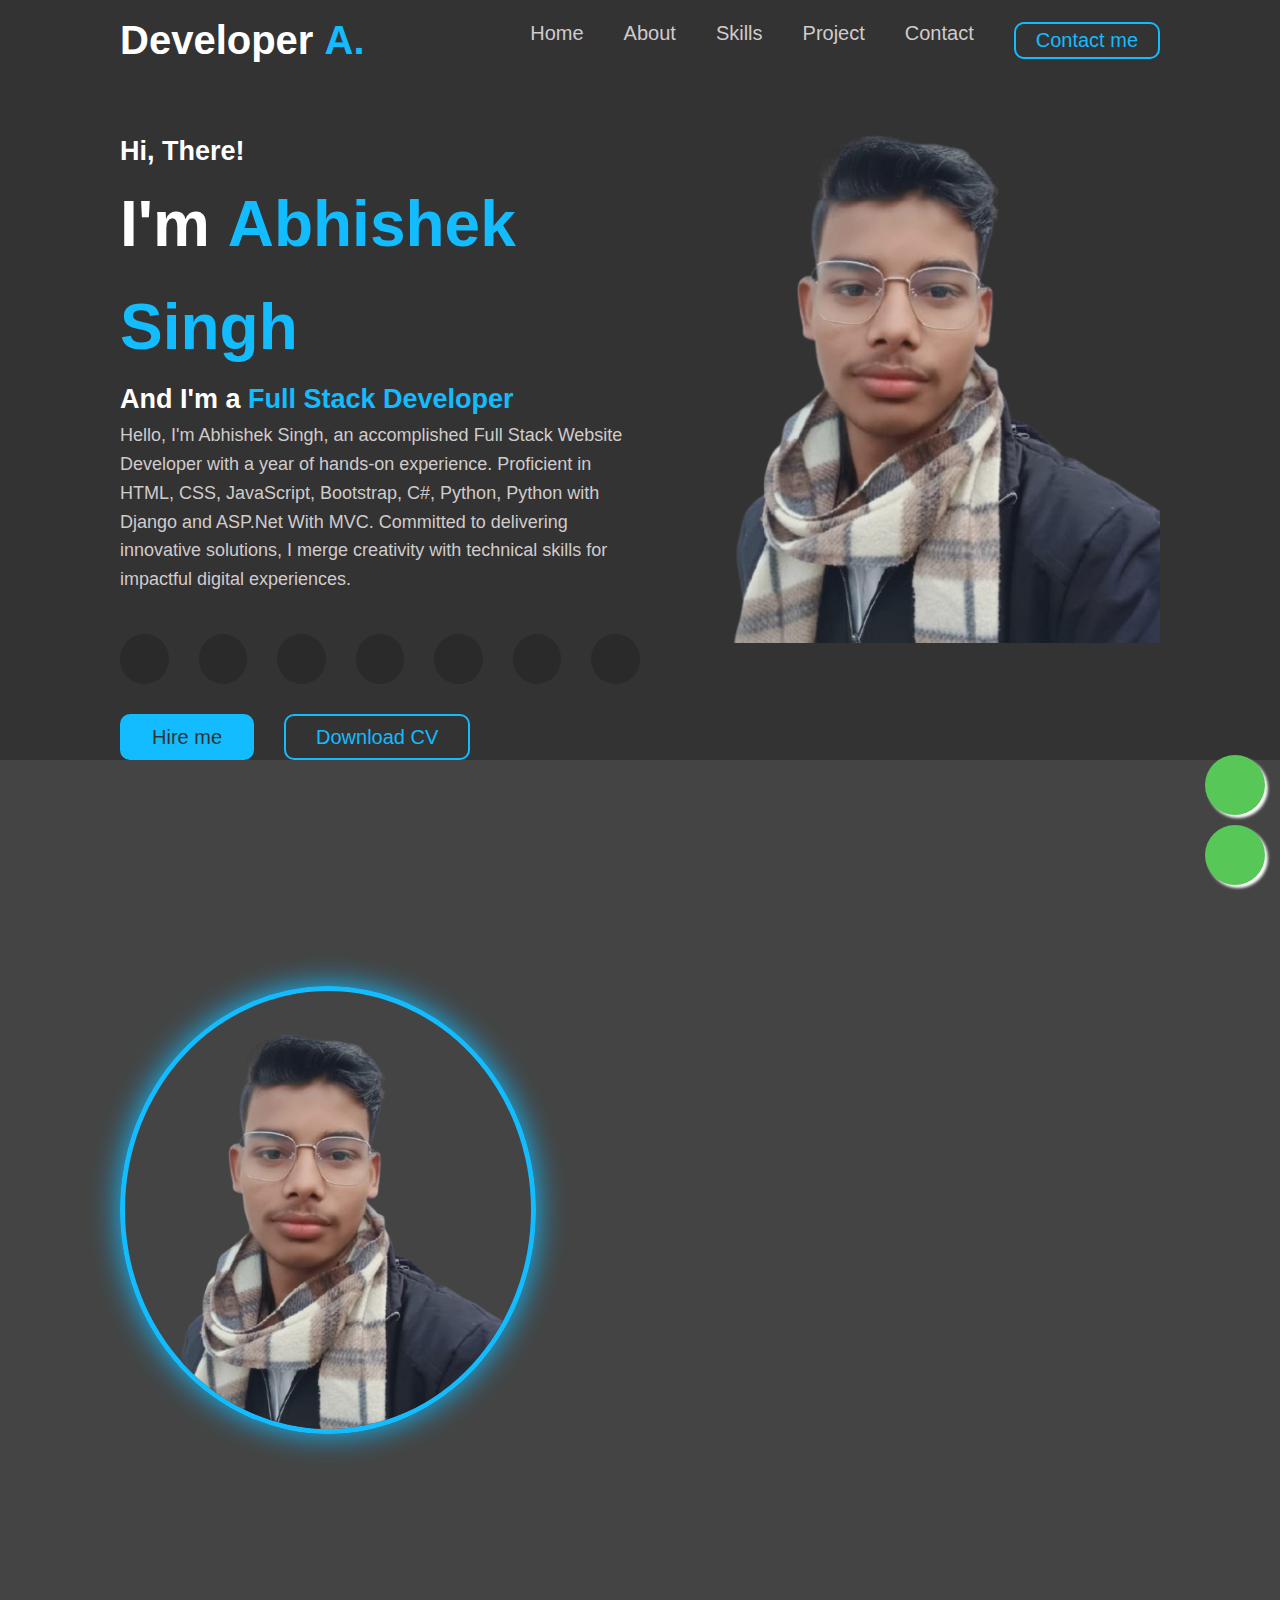
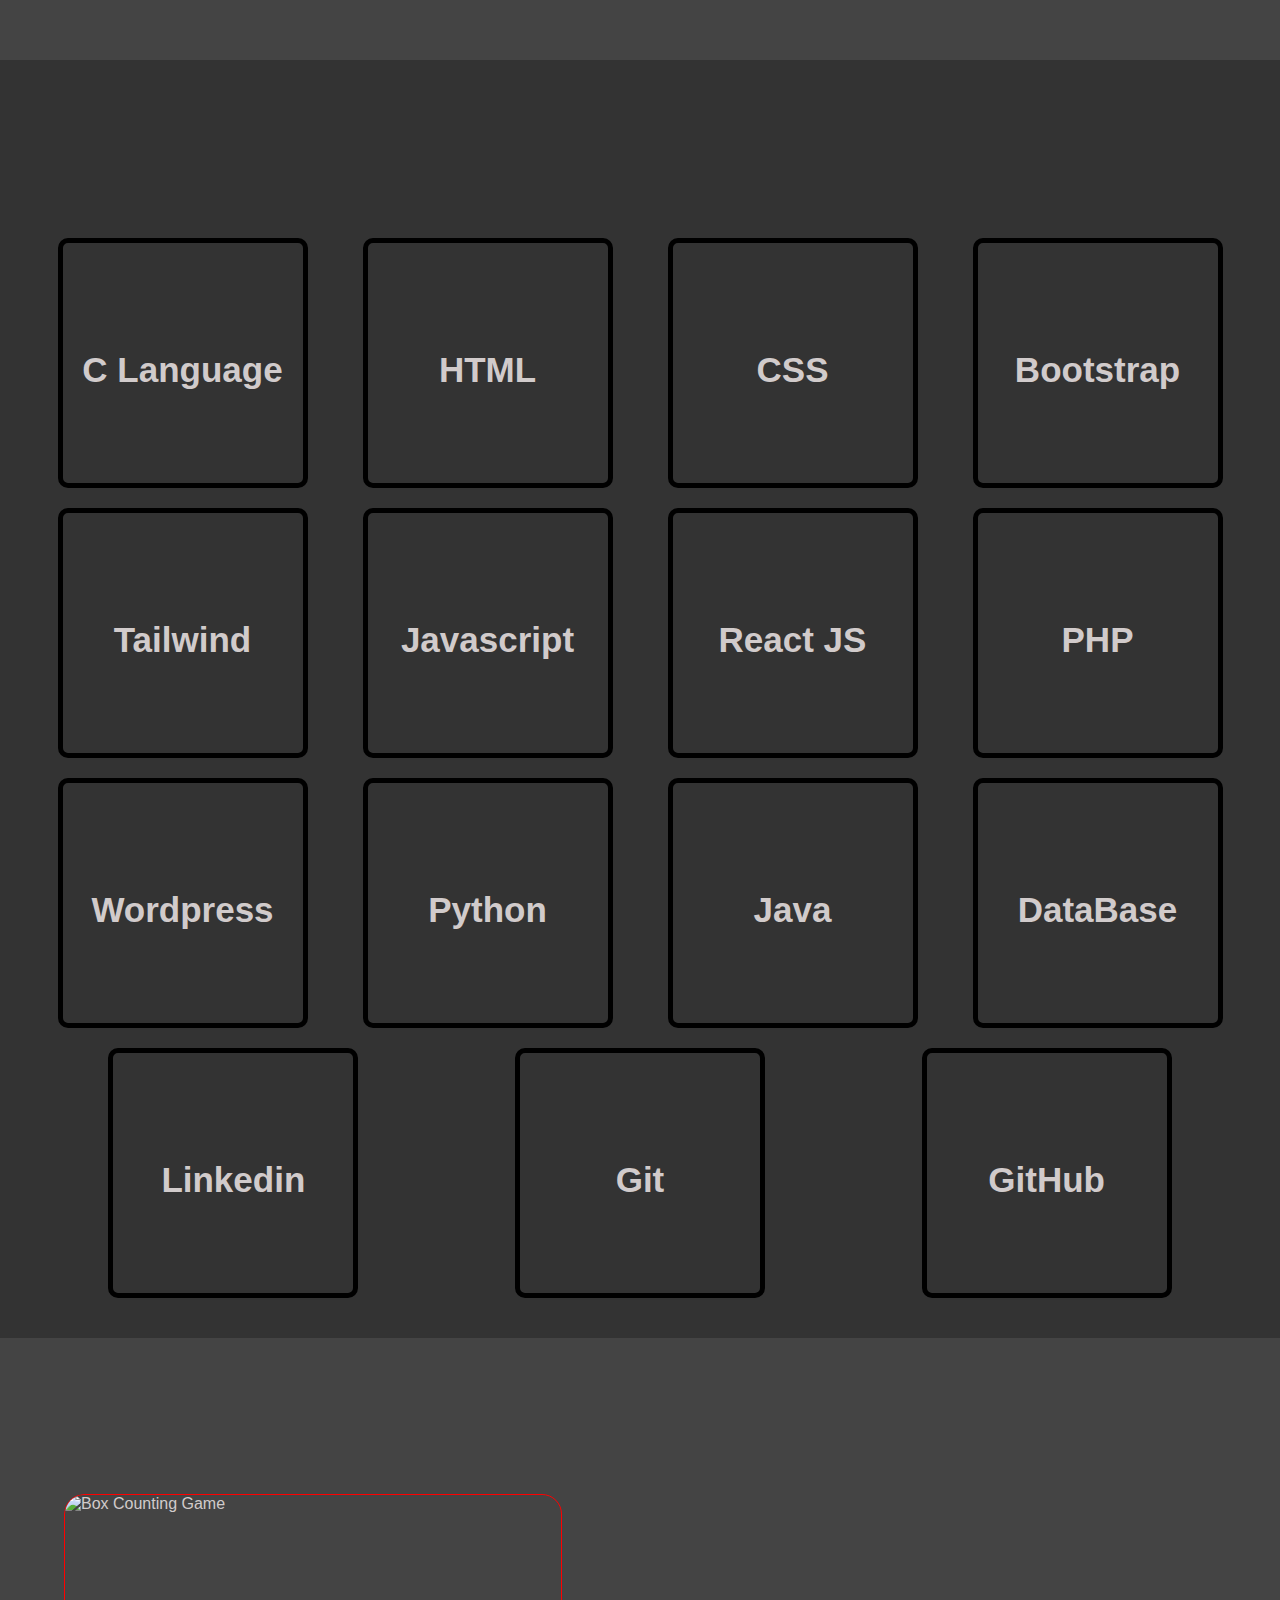
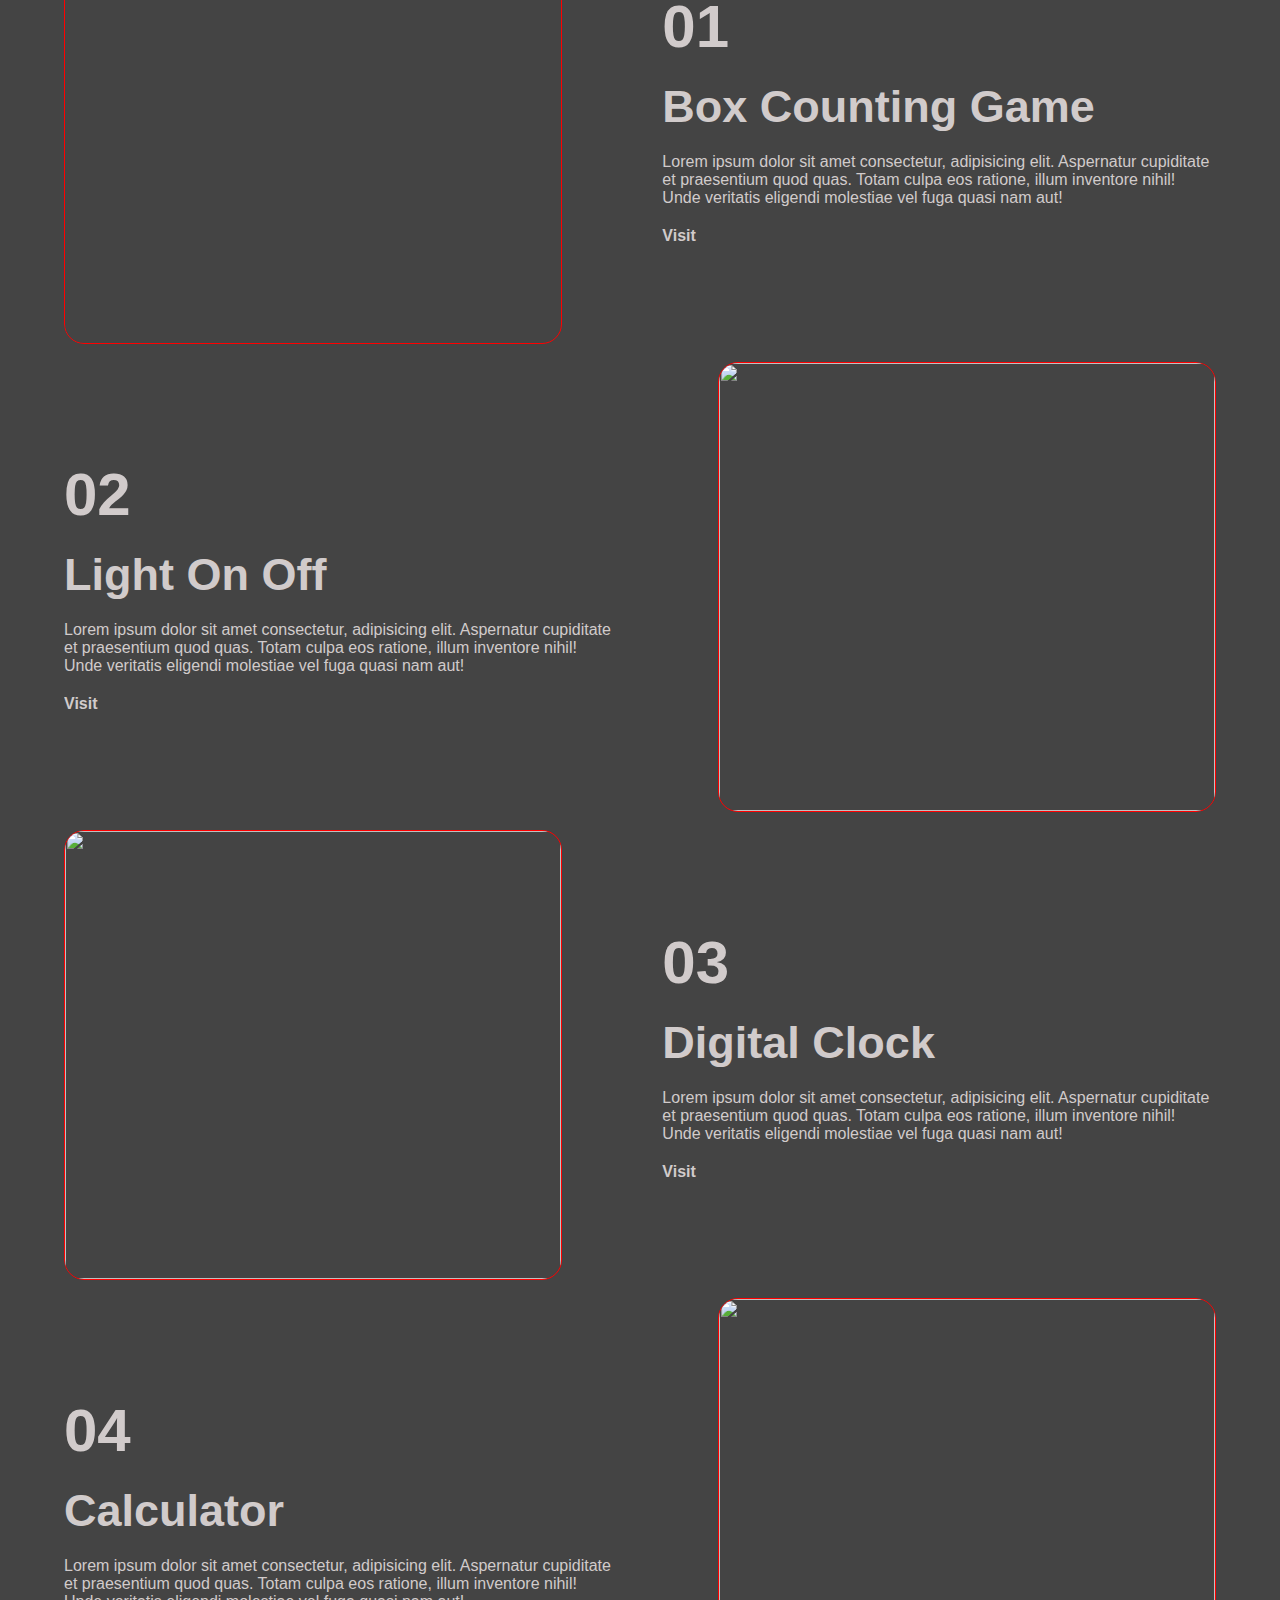
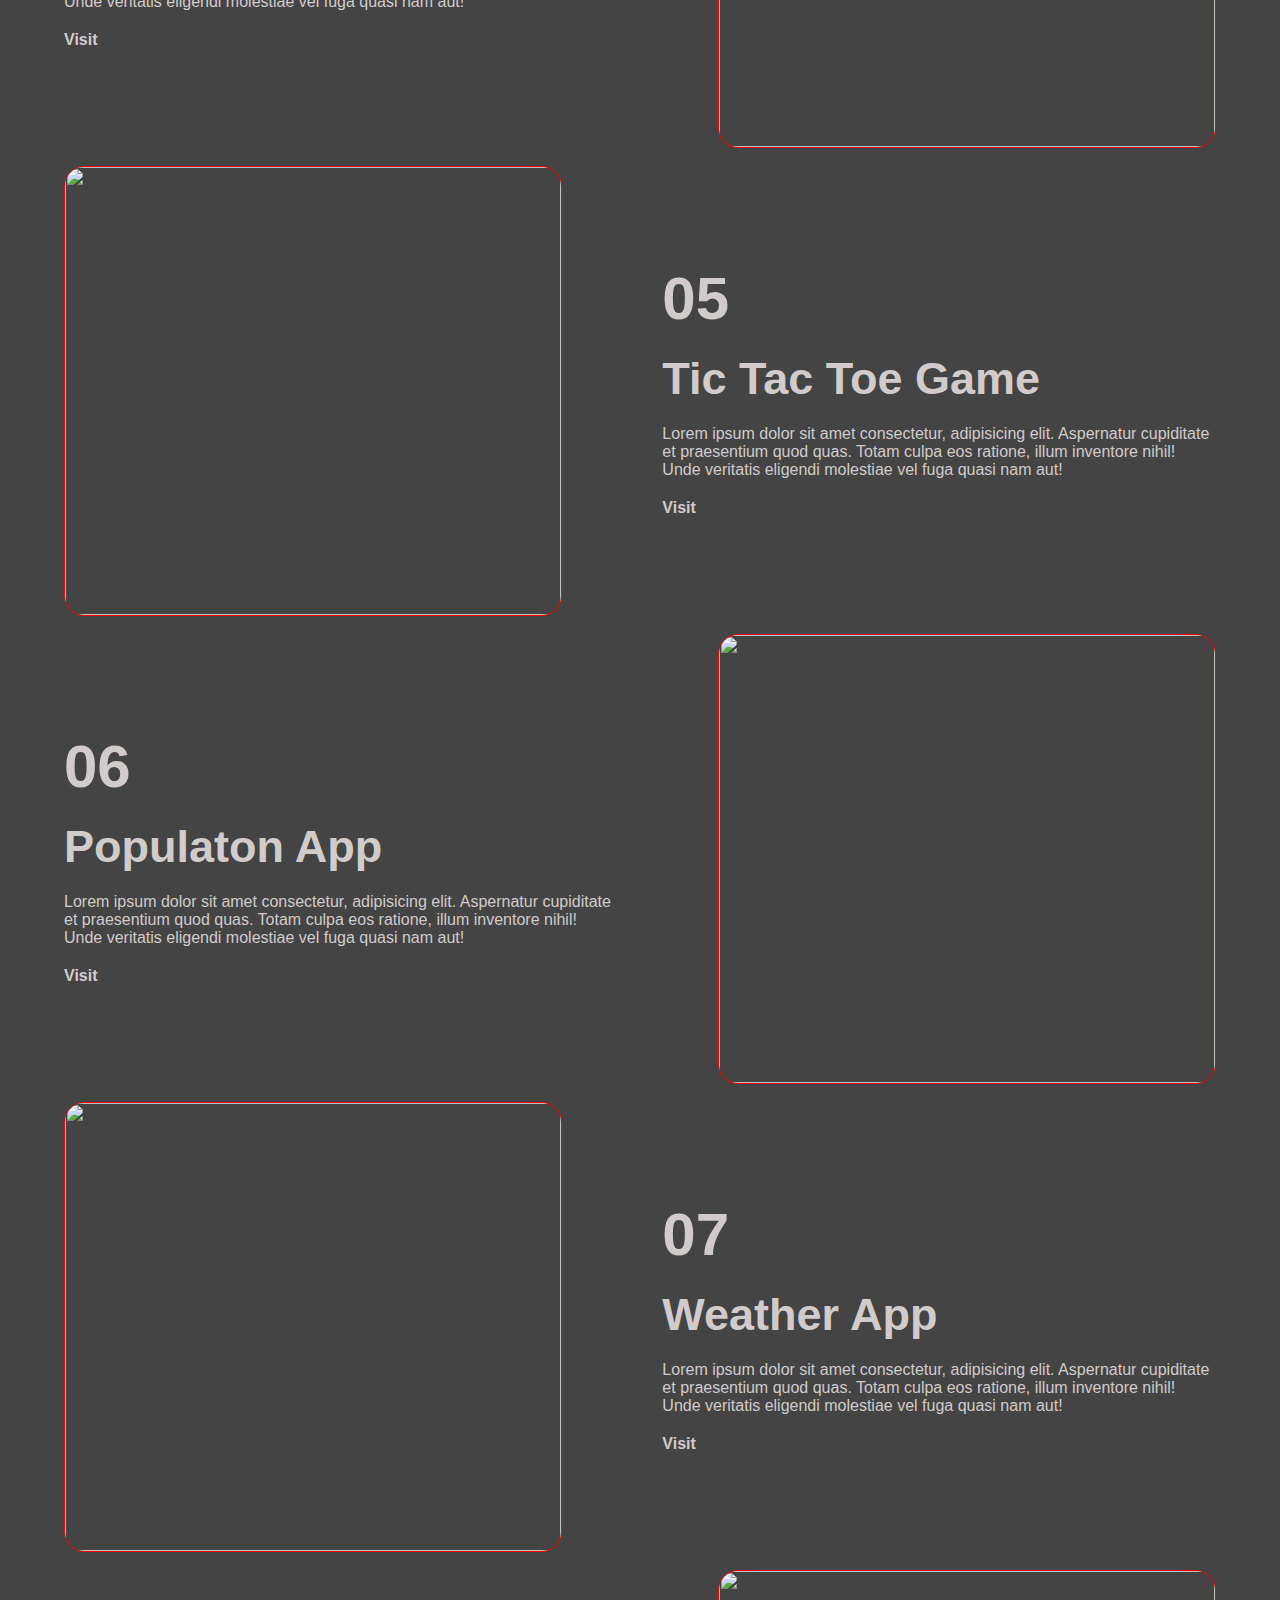
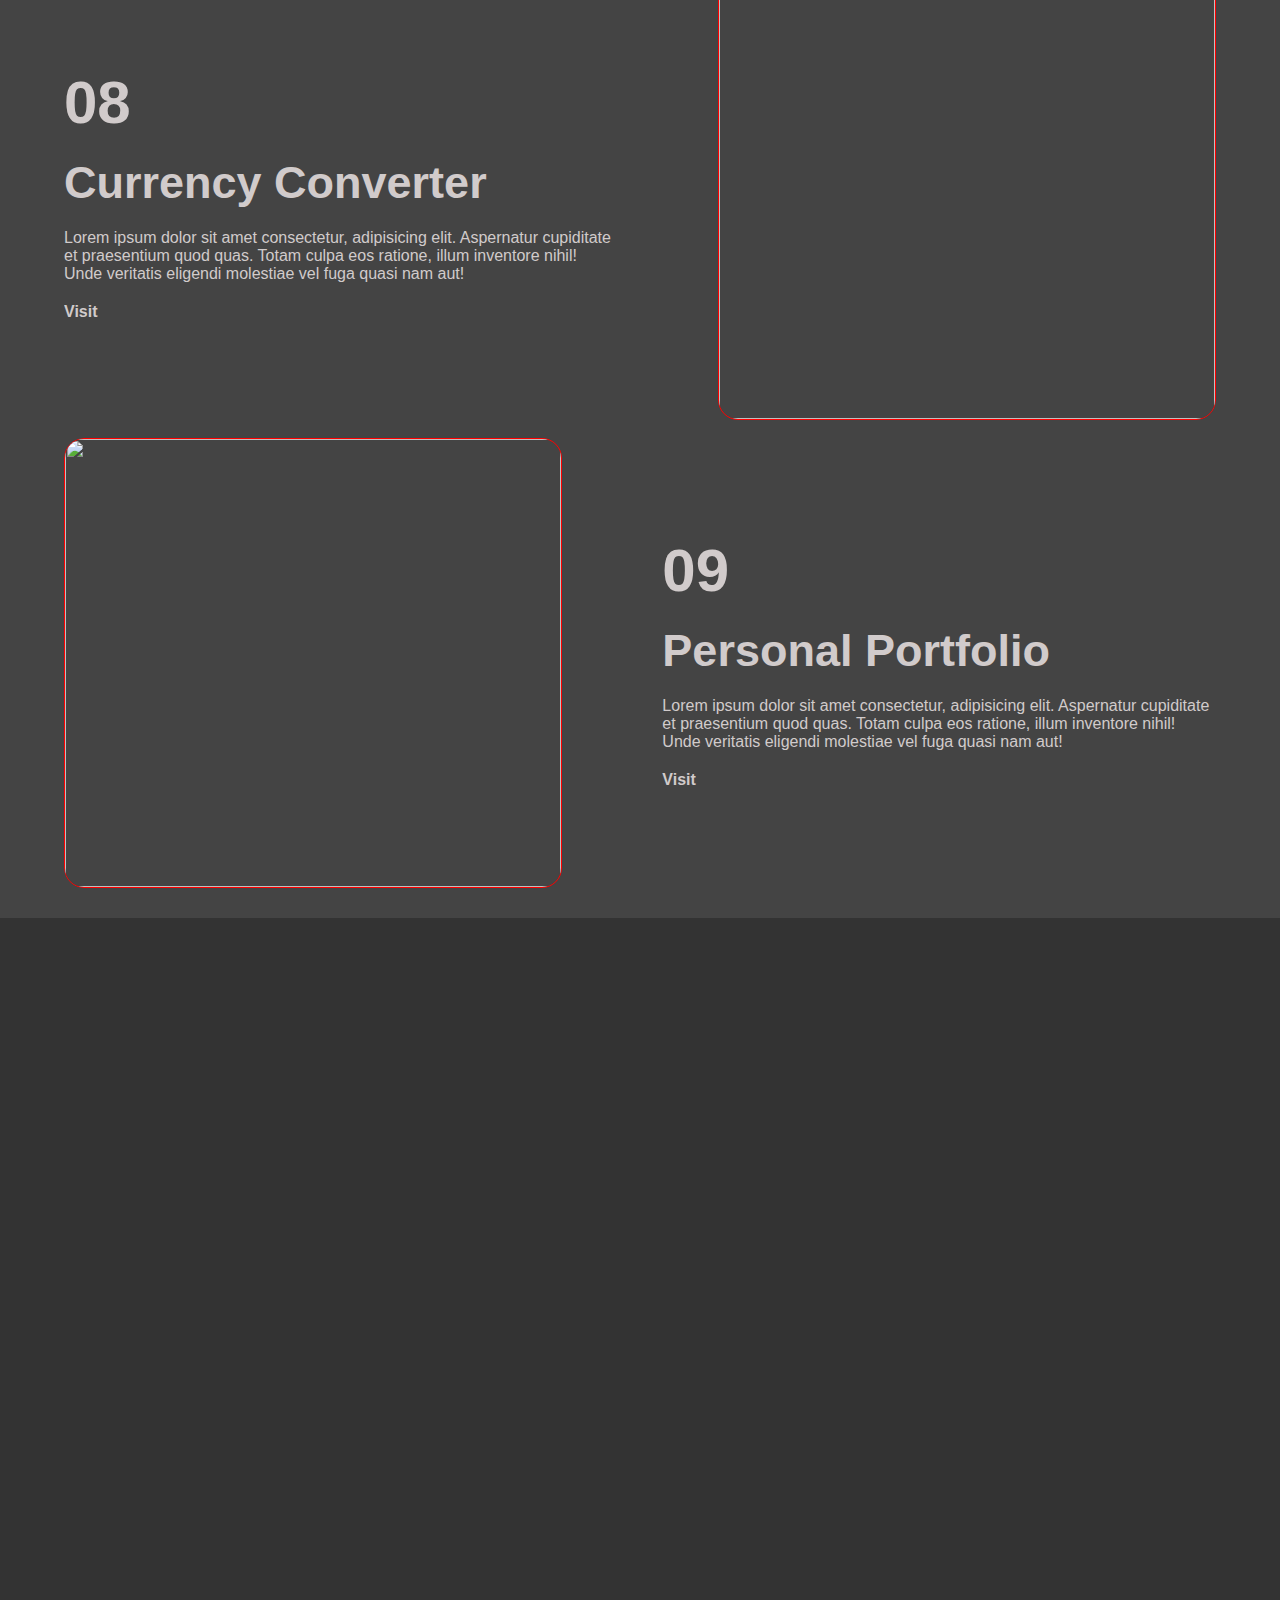
==== index.html @ 3361f65b "Abhi" ====
<!DOCTYPE html>
<html lang="en">
  <head>
    <meta charset="UTF-8" />
    <meta name="viewport" content="width=device-width, initial-scale=1.0" />
    <link href="https://unpkg.com/aos@2.3.1/dist/aos.css" rel="stylesheet" />
    <link
      href="https://cdn.jsdelivr.net/npm/remixicon@4.3.0/fonts/remixicon.css"
      rel="stylesheet"
    />
    <link rel="icon" href="images/Abhi-bg.png" />
    <link
      rel="stylesheet"
      href="https://cdnjs.cloudflare.com/ajax/libs/font-awesome/6.6.0/css/all.min.css"
      integrity="sha512-Kc323vGBEqzTmouAECnVceyQqyqdsSiqLQISBL29aUW4U/M7pSPA/gEUZQqv1cwx4OnYxTxve5UMg5GT6L4JJg=="
      crossorigin="anonymous"
      referrerpolicy="no-referrer"
    />
    <link rel="stylesheet" href="https://unpkg.com/sheryjs/dist/Shery.css" />
    <link rel="stylesheet" href="style.css" />
    <title>Abhishek Singh</title>
  </head>

  <body>
    <!-- Header Section Start -->
    <header class="navbar">
      <a href="#home">
        <h1 style="color: white">Developer <span>A.</span></h1>
      </a>
      <div class="nav">
        <a href="#home">Home</a>
        <a href="#about">About</a>
        <a href="#skills">Skills</a>
        <a href="#pro">Project</a>
        <a href="#contact">Contact</a>
        <a href="tel:8924036176" class="contact-me" style="color: #13bbff"
          >Contact me</a
        >
      </div>
      <span class="toggle">&#9776;</span>
    </header>
    <!-- Header Section End -->
    <div class="con">
      <a href="tel:8924036176">
        <p class="ri-phone-fill"></p>
      </a>
      <a href="https://wa.me/918924036176/"><i class="ri-whatsapp-line"></i></a>
    </div>
      <!-- Home Section Start -->
      <section class="home" id="home">
        <div class="text">
          <h2>Hi, There!</h2>
          <h1>I'm <span>Abhishek Singh</span></h1>
          <h2>And I'm a <span>Full Stack Developer</span></h2>
          <p>
            Hello, I'm Abhishek Singh, an accomplished Full Stack Website
            Developer with a year of hands-on experience. Proficient in HTML,
            CSS, JavaScript, Bootstrap, C#, Python, Python with Django and
            ASP.Net With MVC. Committed to delivering innovative solutions, I
            merge creativity with technical skills for impactful digital
            experiences.
          </p>
          <div class="social">
            <a href="https://www.facebook.com/profile.php?id=100086009631739"
              ><i class="ri-facebook-fill"></i
            ></a>
            <a href="https://www.instagram.com/royal_singh8924/"
              ><i class="ri-instagram-fill"></i
            ></a>
            <a href="https://x.com/royal_singh8924"
              ><i class="ri-twitter-fill"></i
            ></a>
            <a href="https://www.youtube.com/@iamcrazy_pro123"
              ><i class="ri-youtube-fill"></i
            ></a>
            <a href="https://wa.me/918924036176/"
              ><i class="ri-whatsapp-fill"></i
            ></a>
            <a href="https://www.linkedin.com/in/royal-singh8924/"
              ><i class="ri-linkedin-fill"></i
            ></a>
            <a href="https://github.com/Abhi-Team-12"
              ><i class="ri-github-fill"></i
            ></a>
          </div>
          <div class="btn">
            <a href="mailto:as78397423@gmail.com" class="hire">Hire me</a>
            <a href="" class="cv" download>Download CV</a>
          </div>
        </div>
        <div class="image">
          <img src="images/Abhi.png" alt="Abhishek Singh" />
        </div>
      </section>
      <!-- Home Section End -->
      <!-- About Section Start -->
      <section class="about" id="about">
        <div class="about-img">
          <img src="images/Abhi.png" alt="Abhishek Singh" />
        </div>
        <div
          class="details"
          data-aos="fade-up"
          data-aos-anchor-placement="top-center"
          data-aos-duration="3000"
        >
          <h1>I am a <span>Full Stack Web</span><br />Developer</h1>
          <h4>Experience : Fresher</h4>
          <h4>Specialty : ASP.Net with MVC in EF</h4>
          <h4>Address : Lakhimpur (Kheri), Uttar Pradesh, India</h4>
          <h4>Email : as78397423@gmail.com</h4>
          <h4>Phone : +91 8924036176</h4>
          <a href="#project">View All Project</a>
        </div>
      </section>
      <!-- About Section End -->
      <!-- Skills Section Start -->
      <section class="skills" id="skills">
        <h1 data-aos="zoom-in-down">My <span>Skills</span></h1>
        <div class="card-wrapper">
          <div class="card">
            <i class="fa-solid fa-c"></i>
            <h3>C Language</h3>
          </div>
          <div class="card">
            <i class="fa-brands fa-html5"></i>
            <h3>HTML</h3>
          </div>
          <div class="card">
            <i class="fa-brands fa-css3-alt"></i>
            <h3>CSS</h3>
          </div>
          <div class="card">
            <i class="fa-brands fa-bootstrap"></i>
            <h3>Bootstrap</h3>
          </div>
          <div class="card">
            <i class="ri-tailwind-css-line"></i>
            <h3>Tailwind</h3>
          </div>
          <div class="card">
            <i class="fa-brands fa-js"></i>
            <h3>Javascript</h3>
          </div>
          <div class="card">
            <i class="fa-brands fa-react"></i>
            <h3>React JS</h3>
          </div>
          <div class="card">
            <i class="fa-brands fa-php"></i>
            <h3>PHP</h3>
          </div>
          <div class="card">
            <i class="fa-brands fa-wordpress"></i>
            <h3>Wordpress</h3>
          </div>
          <div class="card">
            <i class="fa-brands fa-python"></i>
            <h3>Python</h3>
          </div>
          <div class="card">
            <i class="fa-brands fa-java"></i>
            <h3>Java</h3>
          </div>
          <div class="card">
            <i class="fa-solid fa-database"></i>
            <h3>DataBase</h3>
          </div>
          <div class="card">
            <i class="fa-brands fa-linkedin"></i>
            <h3>Linkedin</h3>
          </div>
          <div class="card">
            <i class="fa-brands fa-git-alt"></i>
            <h3>Git</h3>
          </div>
          <div class="card">
            <i class="fa-brands fa-github"></i>
            <h3>GitHub</h3>
          </div>
        </div>
      </section>
      <!-- Skills Section End -->
      <!-- Project Section Start -->
      <section class="pro" id="pro">
        <h1 data-aos="zoom-in-down">My <span>Projets</span></h1>
        <br />
        <div class="project-wrapper">
          <div class="project">
            <div class="project-img">
              <img
                src="https://1.bp.blogspot.com/-aYfENGI1Nbs/UUQeEzmBp8I/AAAAAAAANWg/0c8hC9_8FKs/s1600/count+and+sort+box+with+lids.jpg"
                alt="Box Counting Game"
              />
            </div>
            <div class="project-text">
              <h3>01</h3>
              <h2>Box Counting Game</h2>
              <p>
                Lorem ipsum dolor sit amet consectetur, adipisicing elit.
                Aspernatur cupiditate et praesentium quod quas. Totam culpa eos
                ratione, illum inventore nihil! Unde veritatis eligendi
                molestiae vel fuga quasi nam aut!
              </p>
              <div>
                <b>Visit </b>
                <a href="https://abhi-singh-12-box-count-game.netlify.app/">
                  <i class="fa-solid fa-arrow-up-right-from-square"></i>
                </a>
              </div>
            </div>
          </div>
          <br />
          <div class="project">
            <div class="project-text">
              <h3>02</h3>
              <h2>Light On Off</h2>
              <p>
                Lorem ipsum dolor sit amet consectetur, adipisicing elit.
                Aspernatur cupiditate et praesentium quod quas. Totam culpa eos
                ratione, illum inventore nihil! Unde veritatis eligendi
                molestiae vel fuga quasi nam aut!
              </p>
              <div>
                <b>Visit </b>
                <a href="https://abhi-singh-12-light-on-off.netlify.app/">
                  <i class="fa-solid fa-arrow-up-right-from-square"></i>
                </a>
              </div>
            </div>
            <div class="project-img">
              <img
                src="https://cdn.thewirecutter.com/wp-content/media/2024/09/smart-led-light-bulb-2048px-3346.jpg?auto=webp&quality=75&crop=1.91:1&width=1200"
                alt=""
              />
            </div>
          </div>
          <br />
          <div class="project">
            <div class="project-img">
              <img
                src="https://media.istockphoto.com/id/157534146/photo/digital-reading-of-12-00-on-a-clock.jpg?s=612x612&w=0&k=20&c=yDatJUDygIgUSozro16dUaNbo5DRuz37wRgiKJmtI5E="
                alt=""
              />
            </div>
            <div class="project-text">
              <h3>03</h3>
              <h2>Digital Clock</h2>
              <p>
                Lorem ipsum dolor sit amet consectetur, adipisicing elit.
                Aspernatur cupiditate et praesentium quod quas. Totam culpa eos
                ratione, illum inventore nihil! Unde veritatis eligendi
                molestiae vel fuga quasi nam aut!
              </p>
              <div>
                <b>Visit </b>
                <a href="https://abhi-singh-12-digital-clock.netlify.app/">
                  <i class="fa-solid fa-arrow-up-right-from-square"></i>
                </a>
              </div>
            </div>
          </div>
          <br />
          <div class="project">
            <div class="project-text">
              <h3>04</h3>
              <h2>Calculator</h2>
              <p>
                Lorem ipsum dolor sit amet consectetur, adipisicing elit.
                Aspernatur cupiditate et praesentium quod quas. Totam culpa eos
                ratione, illum inventore nihil! Unde veritatis eligendi
                molestiae vel fuga quasi nam aut!
              </p>
              <div>
                <b>Visit </b>
                <a href="https://abhi-singh-12-calculator.netlify.app/">
                  <i class="fa-solid fa-arrow-up-right-from-square"></i>
                </a>
              </div>
            </div>
            <div class="project-img">
              <img
                src="https://encrypted-tbn0.gstatic.com/images?q=tbn:ANd9GcRjiiDVxXzHRfDyG-AGu8czSlYlqrx4fyVfQQ&s"
                alt=""
              />
            </div>
          </div>
          <br />
          <div class="project">
            <div class="project-img">
              <img
                src="https://i.ytimg.com/vi/QNFQvX-MQgI/sddefault.jpg"
                alt=""
              />
            </div>
            <div class="project-text">
              <h3>05</h3>
              <h2>Tic Tac Toe Game</h2>
              <p>
                Lorem ipsum dolor sit amet consectetur, adipisicing elit.
                Aspernatur cupiditate et praesentium quod quas. Totam culpa eos
                ratione, illum inventore nihil! Unde veritatis eligendi
                molestiae vel fuga quasi nam aut!
              </p>
              <div>
                <b>Visit </b>
                <a href="https://abhi-singh-12-tic-tac-toe-game.netlify.app/">
                  <i class="fa-solid fa-arrow-up-right-from-square"></i>
                </a>
              </div>
            </div>
          </div>
          <br />
          <div class="project">
            <div class="project-text">
              <h3>06</h3>
              <h2>Populaton App</h2>
              <p>
                Lorem ipsum dolor sit amet consectetur, adipisicing elit.
                Aspernatur cupiditate et praesentium quod quas. Totam culpa eos
                ratione, illum inventore nihil! Unde veritatis eligendi
                molestiae vel fuga quasi nam aut!
              </p>
              <div>
                <b>Visit </b>
                <a href="https://abhi-singh-12-population-app.netlify.app/">
                  <i class="fa-solid fa-arrow-up-right-from-square"></i>
                </a>
              </div>
            </div>
            <div class="project-img">
              <img
                src="https://img.freepik.com/free-vector/gradient-world-population-day-landing-page-template_23-2148964774.jpg"
                alt=""
              />
            </div>
          </div>
          <br />
          <div class="project">
            <div class="project-img">
              <img
                src="https://encrypted-tbn0.gstatic.com/images?q=tbn:ANd9GcQb0sKR5dx_Y0aodiBZ4Ls2ZDxT5JLCZhbm8Q&s"
                alt=""
              />
            </div>
            <div class="project-text">
              <h3>07</h3>
              <h2>Weather App</h2>
              <p>
                Lorem ipsum dolor sit amet consectetur, adipisicing elit.
                Aspernatur cupiditate et praesentium quod quas. Totam culpa eos
                ratione, illum inventore nihil! Unde veritatis eligendi
                molestiae vel fuga quasi nam aut!
              </p>
              <div>
                <b>Visit </b>
                <a href="https://abhi-singh-12-weather-app.netlify.app/">
                  <i class="fa-solid fa-arrow-up-right-from-square"></i>
                </a>
              </div>
            </div>
          </div>
          <br />
          <div class="project">
            <div class="project-text">
              <h3>08</h3>
              <h2>Currency Converter</h2>
              <p>
                Lorem ipsum dolor sit amet consectetur, adipisicing elit.
                Aspernatur cupiditate et praesentium quod quas. Totam culpa eos
                ratione, illum inventore nihil! Unde veritatis eligendi
                molestiae vel fuga quasi nam aut!
              </p>
              <div>
                <b>Visit </b>
                <a href="https://abhi-singh-12-currency-converter.netlify.app/">
                  <i class="fa-solid fa-arrow-up-right-from-square"></i>
                </a>
              </div>
            </div>
            <div class="project-img">
              <img
                src="https://wptravelengine.com/wp-content/uploads/edd/2020/07/Currency-Converter.jpg "
                alt=""
              />
            </div>
          </div>
          <br />
          <div class="project">
            <div class="project-img">
              <img
                src="https://encrypted-tbn0.gstatic.com/images?q=tbn:ANd9GcSDl-pk8lnff9Knpl-qM2P39swvdHLQeRkMYw&s"
                alt=""
              />
            </div>
            <div class="project-text">
              <h3>09</h3>
              <h2>Personal Portfolio</h2>
              <p>
                Lorem ipsum dolor sit amet consectetur, adipisicing elit.
                Aspernatur cupiditate et praesentium quod quas. Totam culpa eos
                ratione, illum inventore nihil! Unde veritatis eligendi
                molestiae vel fuga quasi nam aut!
              </p>
              <div>
                <b>Visit </b>
                <a href="https://abhi-singh-portfolio.netlify.app/">
                  <i class="fa-solid fa-arrow-up-right-from-square"></i>
                </a>
              </div>
            </div>
          </div>
        </div>
      </section>
      <!-- Project Section End -->
      <!-- Contact Section Start -->
      <section class="contact" id="contact">
        <h1 data-aos="zoom-in-down">My <span>Contact</span></h1>
        <form
          action="https://api.web3forms.com/submit"
          method="POST"
          data-aos="zoom-in"
          data-aos-duration="3000"
        >
          <input
            type="hidden"
            name="access_key"
            value="51a66d2e-26b8-4d0c-bb8d-c4b906b0309c"
          />
          <input type="text" name="name" placeholder="Your Name *" required />
          <input
            type="number"
            name="phone"
            placeholder="Your Phone No *"
            required
          />
          <input
            type="email"
            name="email"
            placeholder="Your Email Address *"
            required
          />
          <textarea
            name="textarea"
            placeholder="Write Message Here *"
            required
          ></textarea>
          <div>
            <button type="submit">Send Message</button>
          </div>
        </form>
      </section>
      <!-- Contact Section End -->
      <!-- Footer Sesction Start -->
      <footer class="footer"></footer>
      <!-- Footer Sesction End -->
    <script src="https://unpkg.com/aos@2.3.1/dist/aos.js"></script>
    <script>
      AOS.init();
    </script>
    <script>
      const toggle = document.querySelector(".navbar .toggle");
      const menu = document.querySelector(".navbar .nav");

      toggle.addEventListener("click", () => {
        menu.classList.toggle("active");
      });
    </script>
  </body>
</html>
---- style.css ----
* {
    padding: 0;
    margin: 0;
    box-sizing: border-box;
    /* font-family: 'kalam', cursive; */
    font-family: sans-serif;
    color: rgb(209, 203, 203);
}

html,
body {
    height: 100%;
    width: 100%;
    background-color: #1b1f24;
    position: relative;
    scroll-behavior: smooth;
}

body {
    overflow-x: hidden !important;
}

section {
    width: 100%;
}

header {
    width: 100%;
}

footer {
    width: 100%;
}

.con p {
    height: 60px;
    width: 60px;
    font-size: 35px;
    position: absolute;
    display: flex;
    justify-content: center;
    align-items: center;
    border-radius: 50%;
    right: 15px;
    bottom: 85px;
    background-color: rgb(87, 199, 87);
    color: red;
    position: fixed;
    box-shadow: 3px 3px 3px #fff;
}

.con i {
    height: 60px;
    width: 60px;
    font-size: 35px;
    position: absolute;
    display: flex;
    justify-content: center;
    align-items: center;
    border-radius: 50%;
    right: 15px;
    bottom: 15px;
    color: #fff;
    background-color: rgb(87, 199, 87);
    position: fixed;
    box-shadow: 3px 3px 3px #fff;
}

/* Header Section Start */
.navbar {
    height: 80px;
    width: 100%;
    display: flex;
    justify-content: space-between;
    align-items: center;
    padding: 20px 120px;
    font-size: 20px;
    background: #333;
    position: fixed;
    z-index: 99;
}

span {
    color: #13bbff;
    font-family: Arial, "Helvetica Neue", Helvetica, sans-serif;
}

.navbar .nav {
    display: flex;
    gap: 40px;
}

.navbar a {
    text-decoration: none;
}

.navbar .contact-me {
    padding: 5px 20px;
    border: 2px solid #13bbff;
    border-radius: 10px;
}

.navbar .toggle {
    display: none;
    color: white;
    font-size: 1.5em;
    cursor: pointer;
}

@media (max-width: 768px) {
    .navbar {
        display: flex;
        padding: 30px;
        gap: 50px;

    }
    .navbar h1{
        display: flex;
        font-size: 30px;
        gap: 5px;
    }

    .navbar .nav {
        display: none;
        flex-direction: column;
        background-color: #333;
        position: absolute;
        top: 50px;
        right: 20px;
        width: 200px;
        border-radius: 5px;

    }

    .navbar .nav.active {
        display: flex;
        padding: 10px;
        gap: 50px;
    }


    .navbar .toggle {
        display: block;
    }
}

/* Header Section End */
/* Home Section Start */

.home {
    /* padding-top: 80px; */
    height: auto;
    width: 100%;
    display: flex;
    padding: 80px 120px 0 120px;
    gap: 50px;
    background-color: #333;
}

.text {
    height: 100%;
    width: 50%;
    padding-top: 50px;
    line-height: 1.6;
    /* background-color: white; */
}

.text h2 {
    font-size: 27px;
    color: #fff;
}

.text h1 {
    font-size: 64px;
    color: #fff;
}

.text p {
    font-size: 18px;
}

.text .social {
    display: flex;
    gap: 30px;
    margin-top: 40px;
    font-size: 25px;
}

.text .social a {
    height: 50px;
    width: 50px;
    background-color: #2a2a2a;
    display: flex;
    align-items: center;
    justify-content: center;
    text-decoration: none;
    border-radius: 50%;
}

.text .social i {
    color: #13BBFF;
}

.btn {
    display: flex;
    margin-top: 30px;
    gap: 30px;
}

.btn a {
    padding: 5px 30px;
    border: 2px solid #13BBFF;
    display: flex;
    align-items: center;
    justify-content: center;
    text-decoration: none;
    font-size: 20px;
    border-radius: 10px;
    color: #13BBFF;
}

.btn .hire {
    background-color: #13BBFF;
    color: #333;
}

.btn .cv:hover {
    background-color: #13BBFF;
    color: #333;
}

.image {
    height: 100%;
    width: 50%;
}

.image img {
    height: 100%;
    width: 100%;
}

@media (max-width: 768px) {
    .home {
        height: auto;
        display: flex;
        flex-direction: column;
        padding: 80px 30px 0 30px;
        gap: 50px;
    }

    .text {
        width: 100%;
        height: auto;
        /* margin: 0 50px; */
    }

    .image {
        width: 100%;
        height: auto;
        /* margin: 0 50px; */
        padding-left: 0px;
    }

    .text .social {
        display: flex;
        flex-wrap: wrap;
        gap: 15px;
    }

    .text h1 {
        font-size: 45px;
    }

    .btn {
        gap: 15px;
    }

    .btn a {
        font-size: 15px;
    }

}

/* Home Section End */
/* About Section Start */
.about {
    height: auto;
    width: 100%;
    display: flex;
    align-items: center;
    padding: 0 120px;
    gap: 10%;
    background-color: #444;
}

.about-img {
    height: 70%;
    width: 40%;
    display: flex;
    justify-content: center;
    align-items: center;
    border: 5px solid #13BBFF;
    box-shadow: 0 0 30px #13BBFF;
    border-radius: 50%;
    overflow: hidden
}

.about-img img {
    height: 90%;
    width: 90%;
}

.details {
    height: 100vh;
    width: 50%;
    display: flex;
    flex-direction: column;
    justify-content: center;
}

.details h1 {
    font-size: 60px;
    margin-bottom: 10px;
    color: #fff;
}

.details h4 {
    font-size: 20px;
    line-height: 2.3;
    font-weight: 500;
}

.details a {
    margin-top: 40px;
    height: 45px;
    width: 180px;
    display: flex;
    align-items: center;
    justify-content: center;
    background-color: #13BBFF;
    border: none;
    border-radius: 10px;
    text-decoration: none;
    color: #333;
}


@media (max-width: 768px) {
    .about {
        display: flex;
        flex-direction: column;
        padding: 30px;
        gap: 50px;
        height: auto;
    }

    .about-img {
        width: 100%;
        height: auto;
        margin: 0 50px;
    }

    .details {
        width: 100%;
        height: auto;
        margin: 0 50px;
    }

    .details h1{
        font-size: 45px;
    }
}

/* About Section End */
/* Skills Section Start */
.skills {
    height: auto;
    width: 100%;
    background-color: #333;
}

.skills h1 {
    padding-top: 80px;
    font-size: 50px;
    text-align: center;
}


.card-wrapper {
    width: 100%;
    display: flex;
    flex-wrap: wrap;
    padding: 40px;
    gap: 20px;
    justify-content: space-around;
}

.card {
    height: 250px;
    width: 250px;
    border: 5px solid black;
    border-radius: 10px;
    display: flex;
    flex-direction: column;
    gap: 15px;
    align-items: center;
    justify-content: center;
    transition: all 0.5s ease;
}

.card i {
    font-size: 80px;
}

.card h3 {
    font-size: 35px;
}

.card:hover {
    background-color: black;
    color: white;
}


/* Skills Section End */
/* project Section Start */
.pro {
    height: auto;
    width: 100%;
    background-color: #444;
    padding-bottom: 30px;
}

.pro h1 {
    padding-top: 80px;
    font-size: 50px;
    text-align: center;
}

.project-wrapper {
    width: 100%;
    display: flex;
    flex-direction: column;
    align-items: center;
    justify-content: center;
    /* gap: 10px; */
}

.project {
    height: auto;
    width: 90%;
    /* background-color: burlywood; */
    /* border: 2px solid white; */
    border-radius: 20px;
    display: flex;
    align-items: center;
    justify-content: center;
    gap: 100px;
    overflow: hidden;
}

.project-img {
    height: 50vh;
    width: 45%;
    /* background-color: yellow; */
    overflow: hidden;
    border-radius: 20px;
    border: 1px solid red;
}

.project-img img {
    height: 100%;
    width: 100%;
    object-fit: cover;
}

.project-text {
    height: 100%;
    width: 50%;
    /* background-color: lime; */
    display: flex;
    flex-direction: column;
    align-items: start;
    justify-content: center;
    gap: 20px
}

.project-text h3 {
    font-size: 60px;
}

.project-text h2 {
    font-size: 45px;
}

.project-text i:hover {
    cursor: pointer;
}

@media (max-width: 768px) {
    .project {
        display: flex;
        flex-direction: column;
        padding: 10px;
        gap: 20px;
        height: auto;
    }

    .project-img {
        width: 100%;
        height: auto;
        margin: 0 50px;
    }

    .project-text {
        width: 100%;
        height: auto;
        margin: 0 50px;
    }

}

/* project Section End */
/* Contact Section Start */
.contact {
    height: 100vh;
    width: 100%;
    background-color: #333;
    display: flex;
    justify-content: center;
    align-items: center;
    flex-direction: column;
}

.contact h1 {
    padding-top: 80px;
    font-size: 50px;
    text-align: center;
}

form {
    width: 100%;
    height: 80%;
    display: flex;
    align-items: center;
    justify-content: center;
    flex-direction: column;
    gap: 20px;
}

input {
    width: 35%;
    height: 8vh;
    background-color: #444;
    border: 2px solid #13BBFF;
    border-radius: 10px;
    box-shadow: 0 0 5px #13BBFF;
    padding-left: 10px;
    font-size: 18px;
}

textarea {
    width: 35%;
    height: 20vh;
    background-color: #444;
    border: 2px solid #13BBFF;
    border-radius: 10px;
    box-shadow: 0 0 5px #13BBFF;
    padding-top: 10px;
    padding-left: 10px;
    font-size: 18px;
}

.contact div {
    height: 10vh;
    width: 35%;
}

button {
    height: 6vh;
    width: 30%;
    background-color: #13BBFF;
    border-radius: 10px;
    border: 2px solid #13BBFF;
    box-shadow: 0 0 5px #13BBFF;
    color: #333;
    font-size: 18px;
}

@media (max-width: 768px) {
    .contact {
        display: flex;
        flex-direction: column;
        padding: 10px;
        gap: 20px;
        height: auto;
    }

    input {
        width: 90%;
    }

    textarea {
        width: 90%;
    }

    .contact div {
        width: 90%;
    }

    button {
        width: 50%;
    }

}

/* Contact Section End */
/* Footer Section Start */
.footer {
    height: 10vh;
    width: 100%;
    background-color: #444;
    display: flex;
    justify-content: center;
    align-items: center;
    gap: 20px;
    color: #fff;
}

/* Footer Section End */
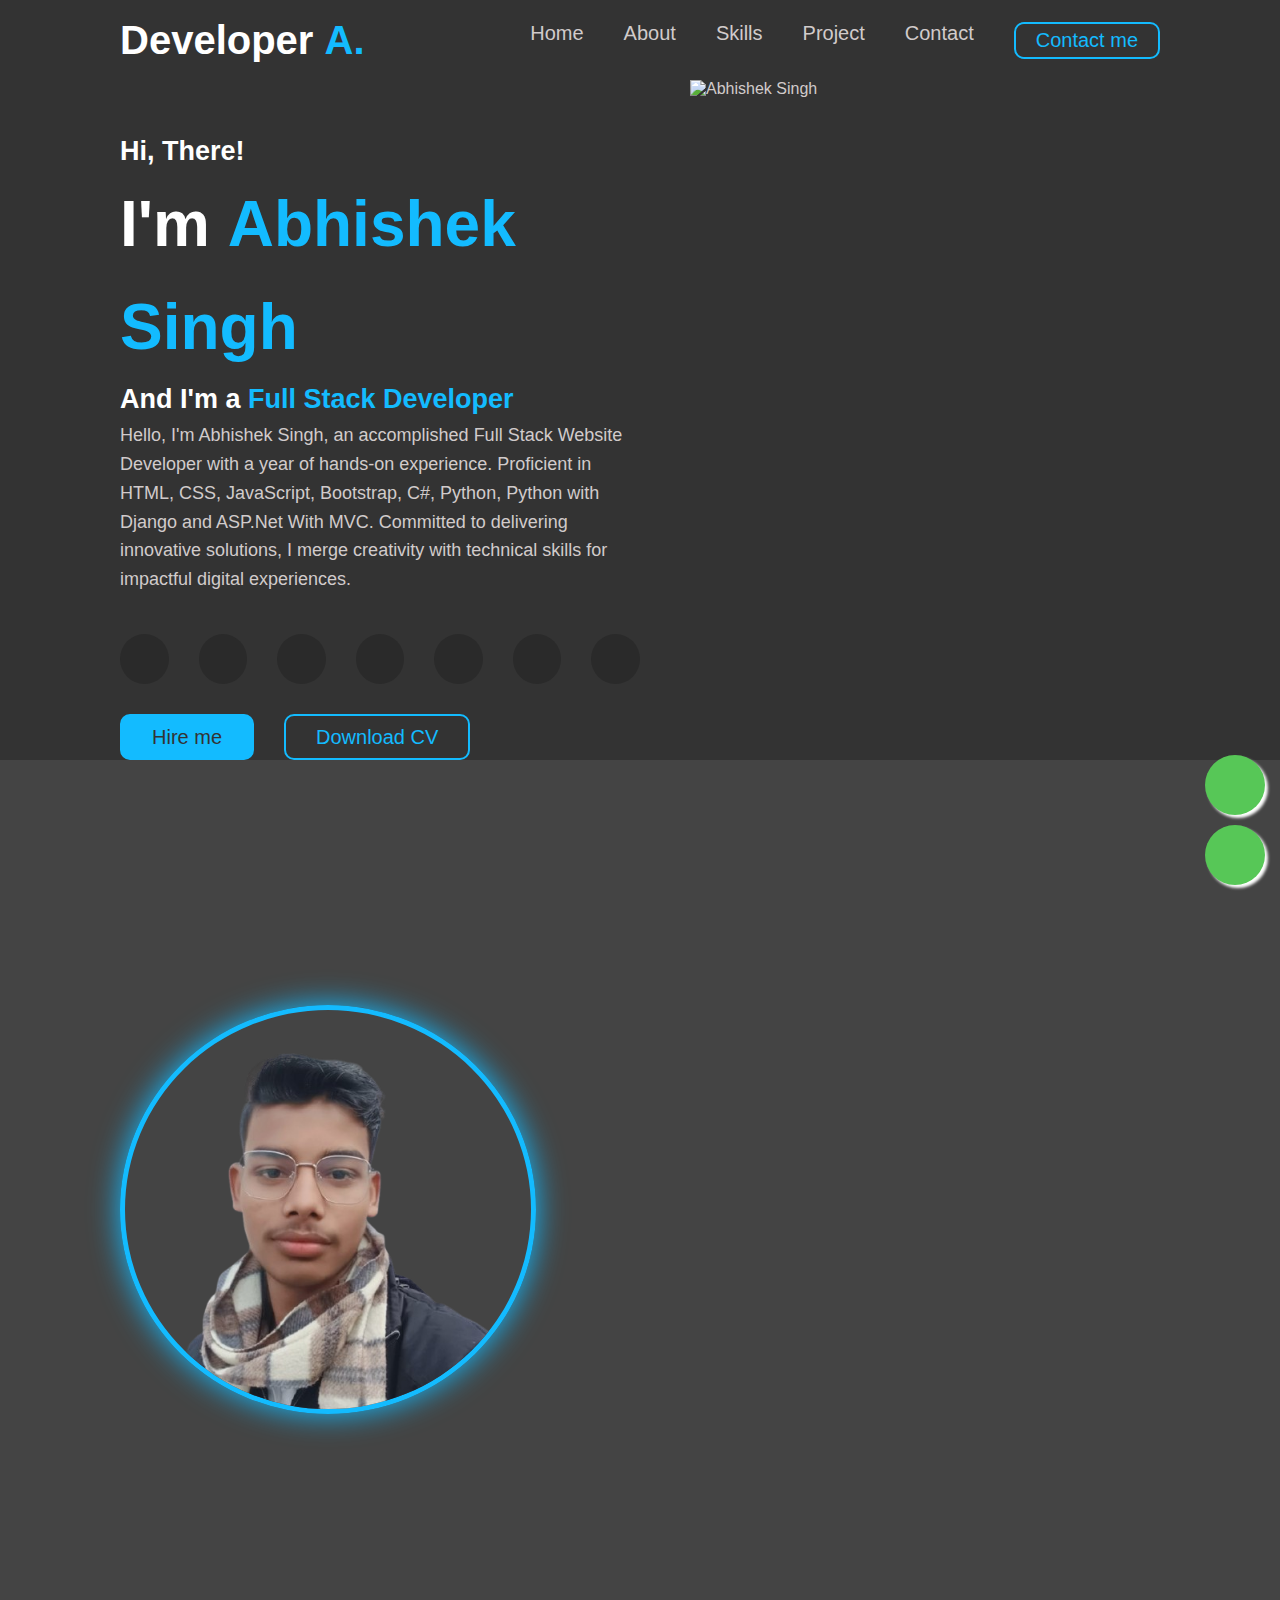
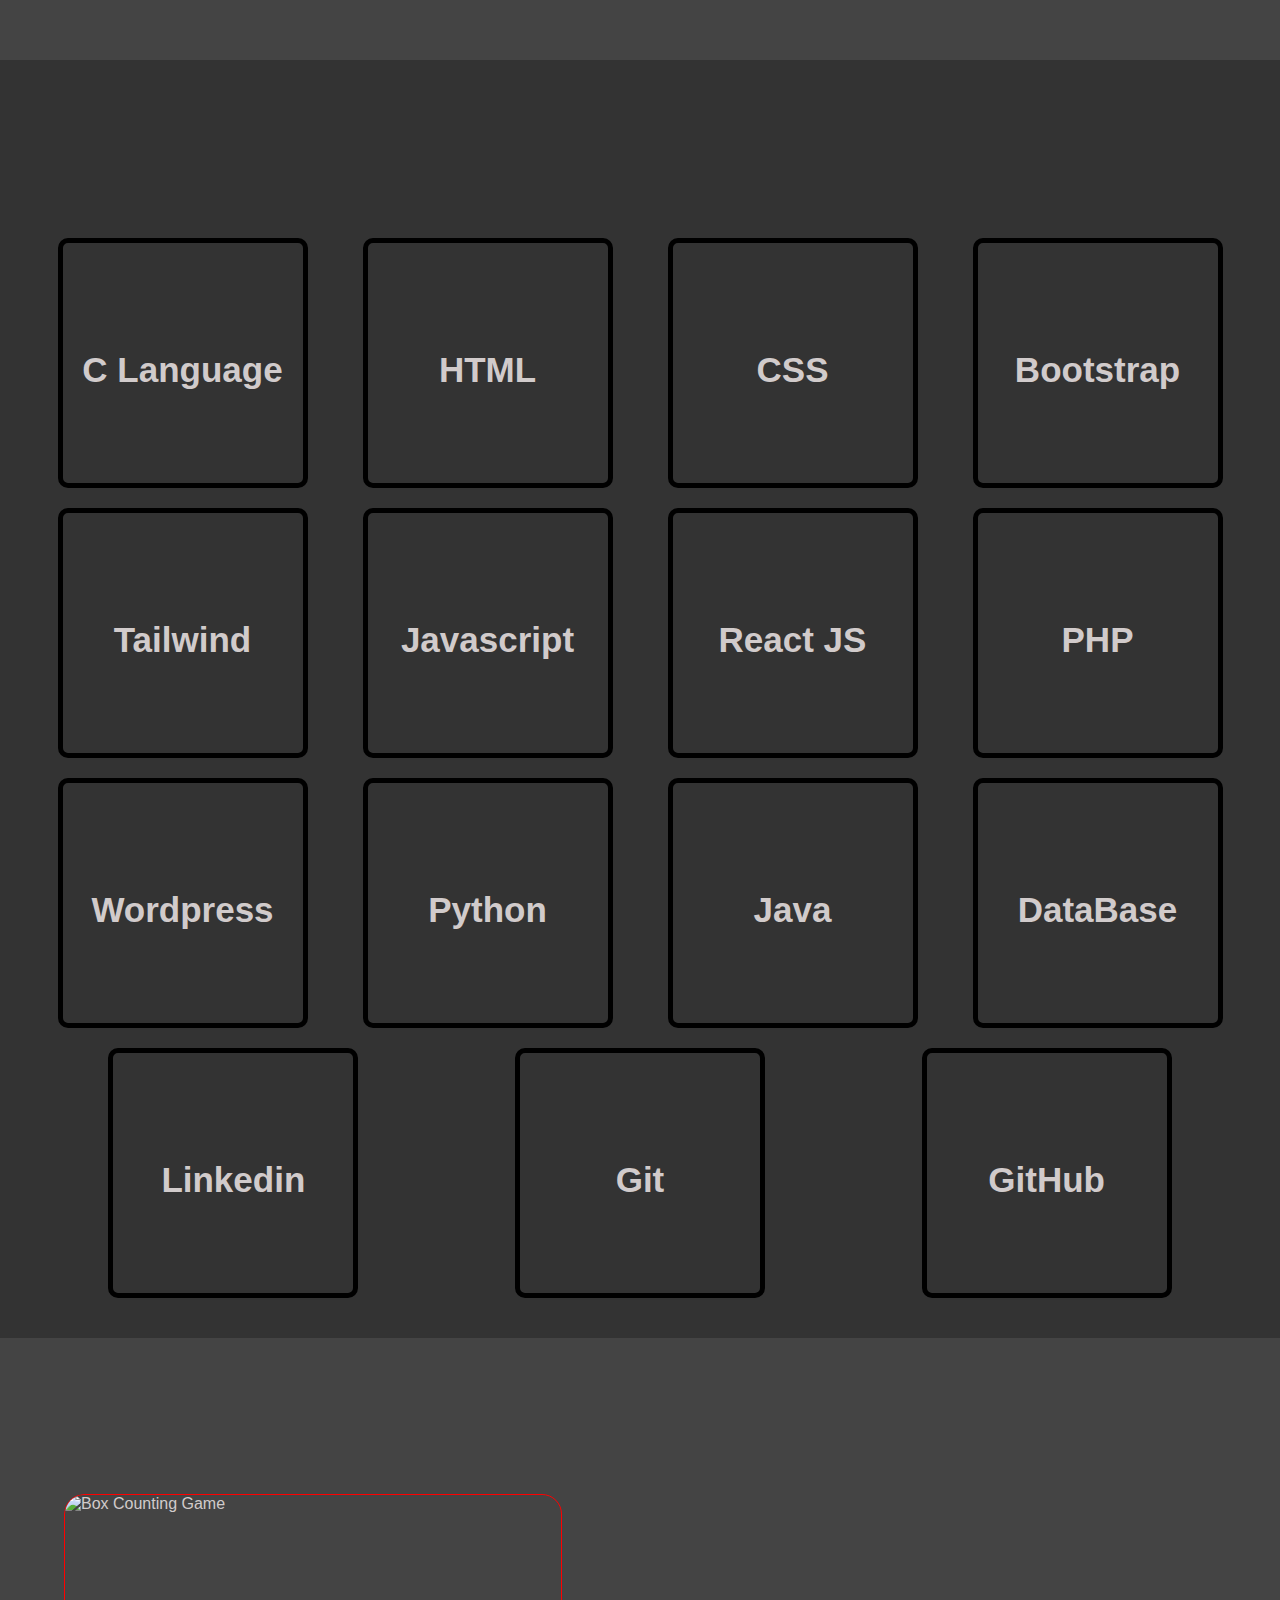
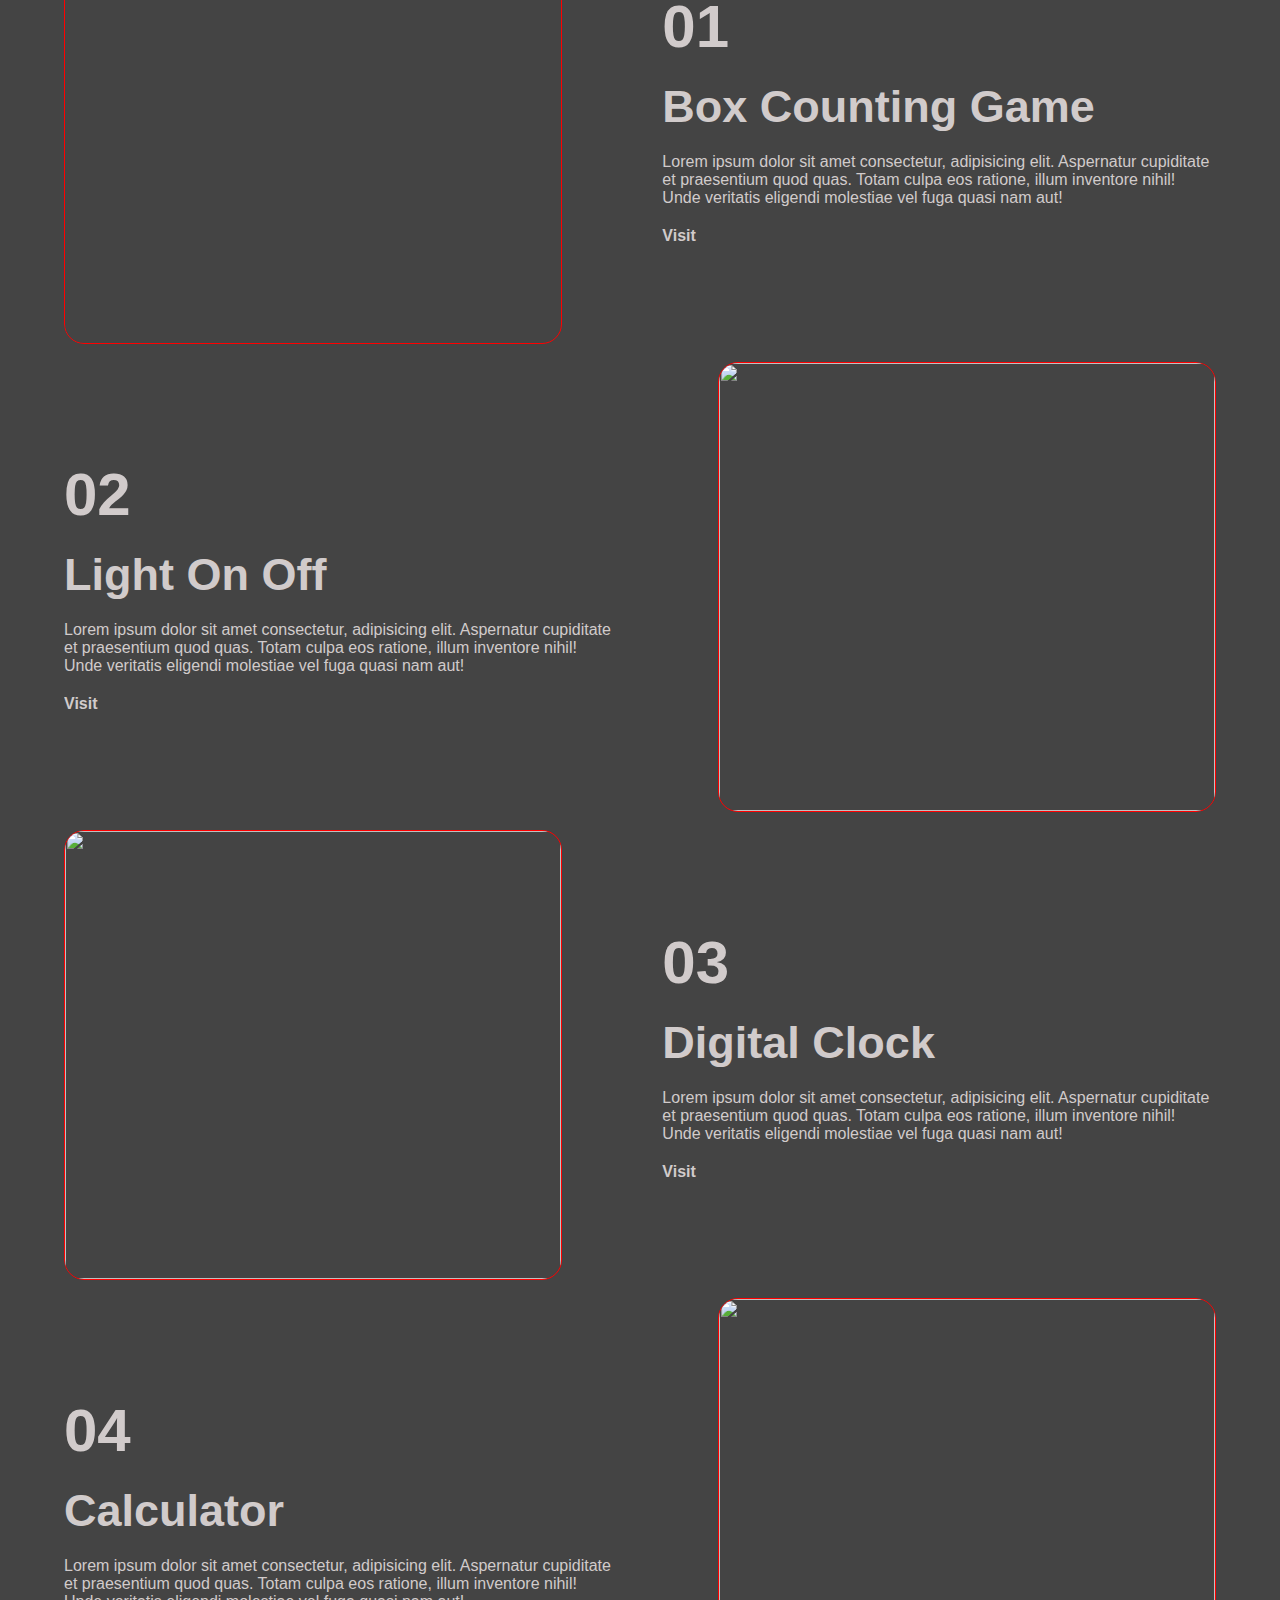
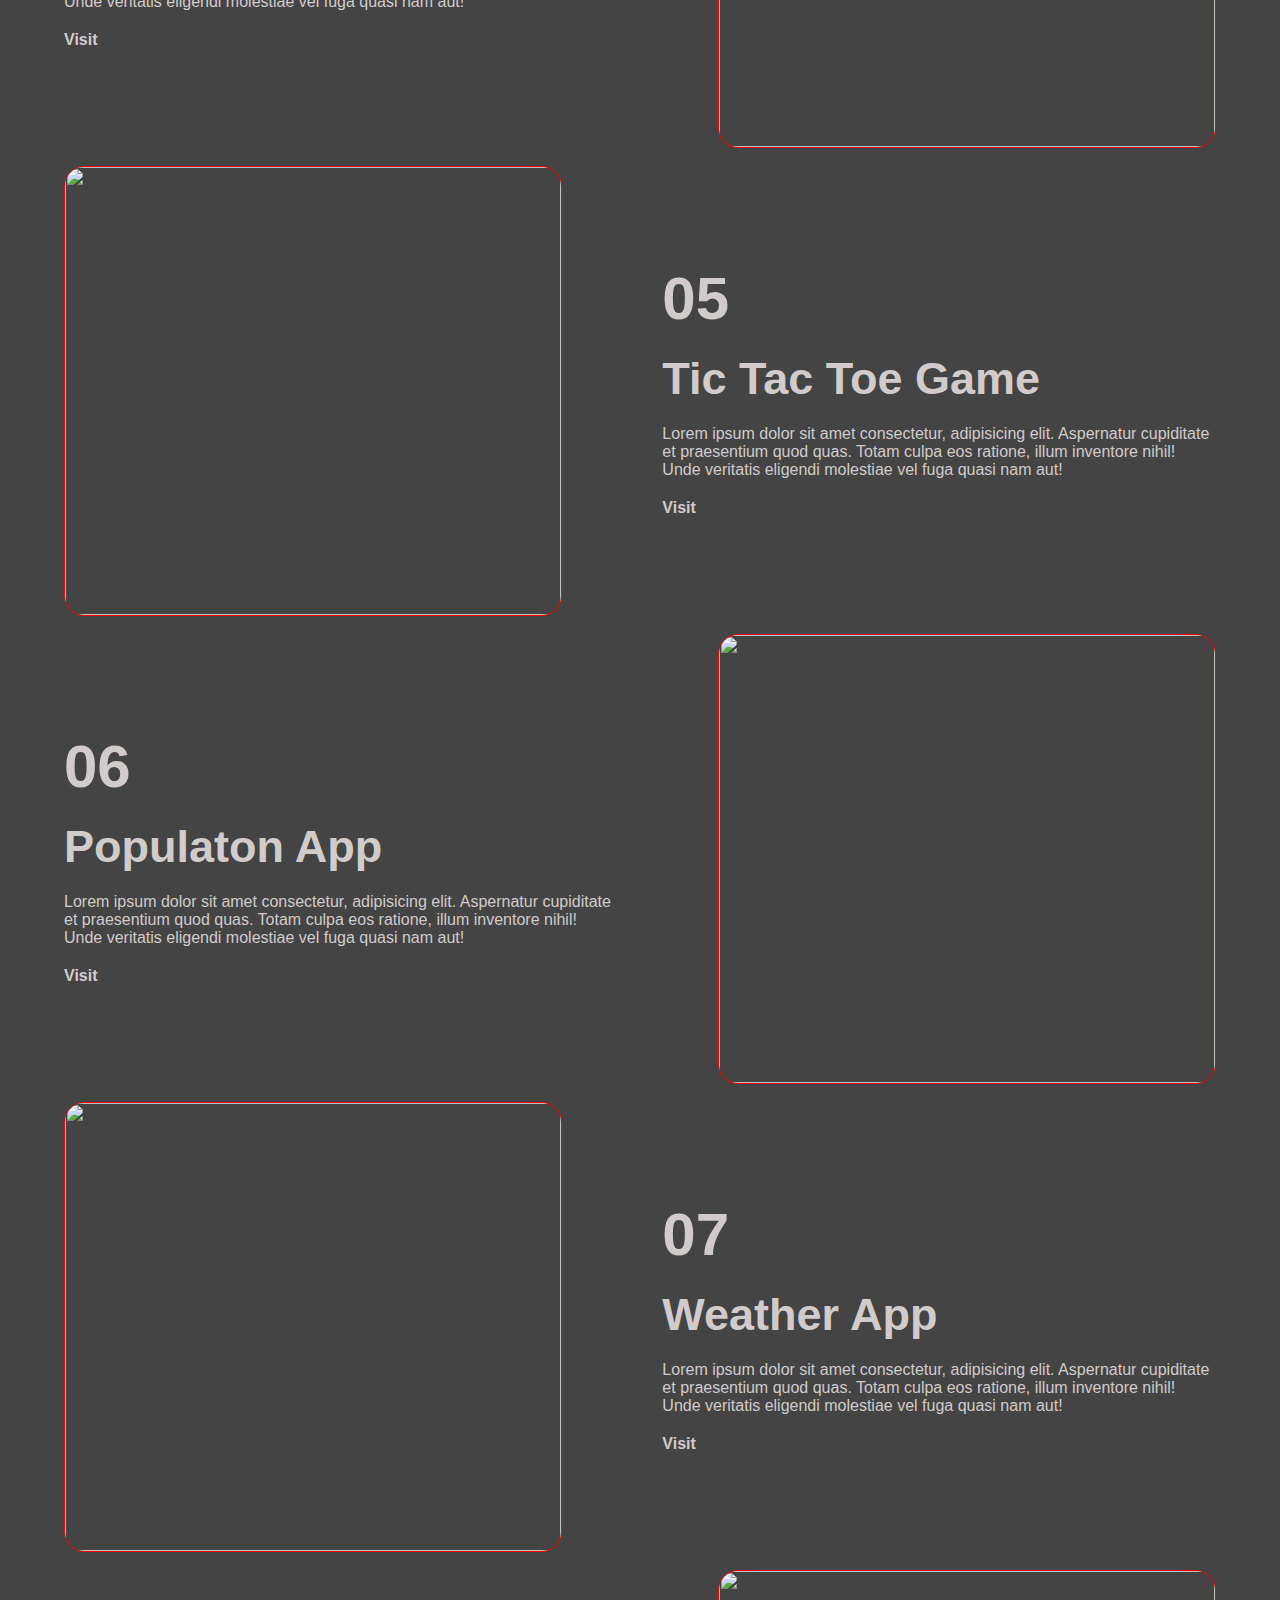
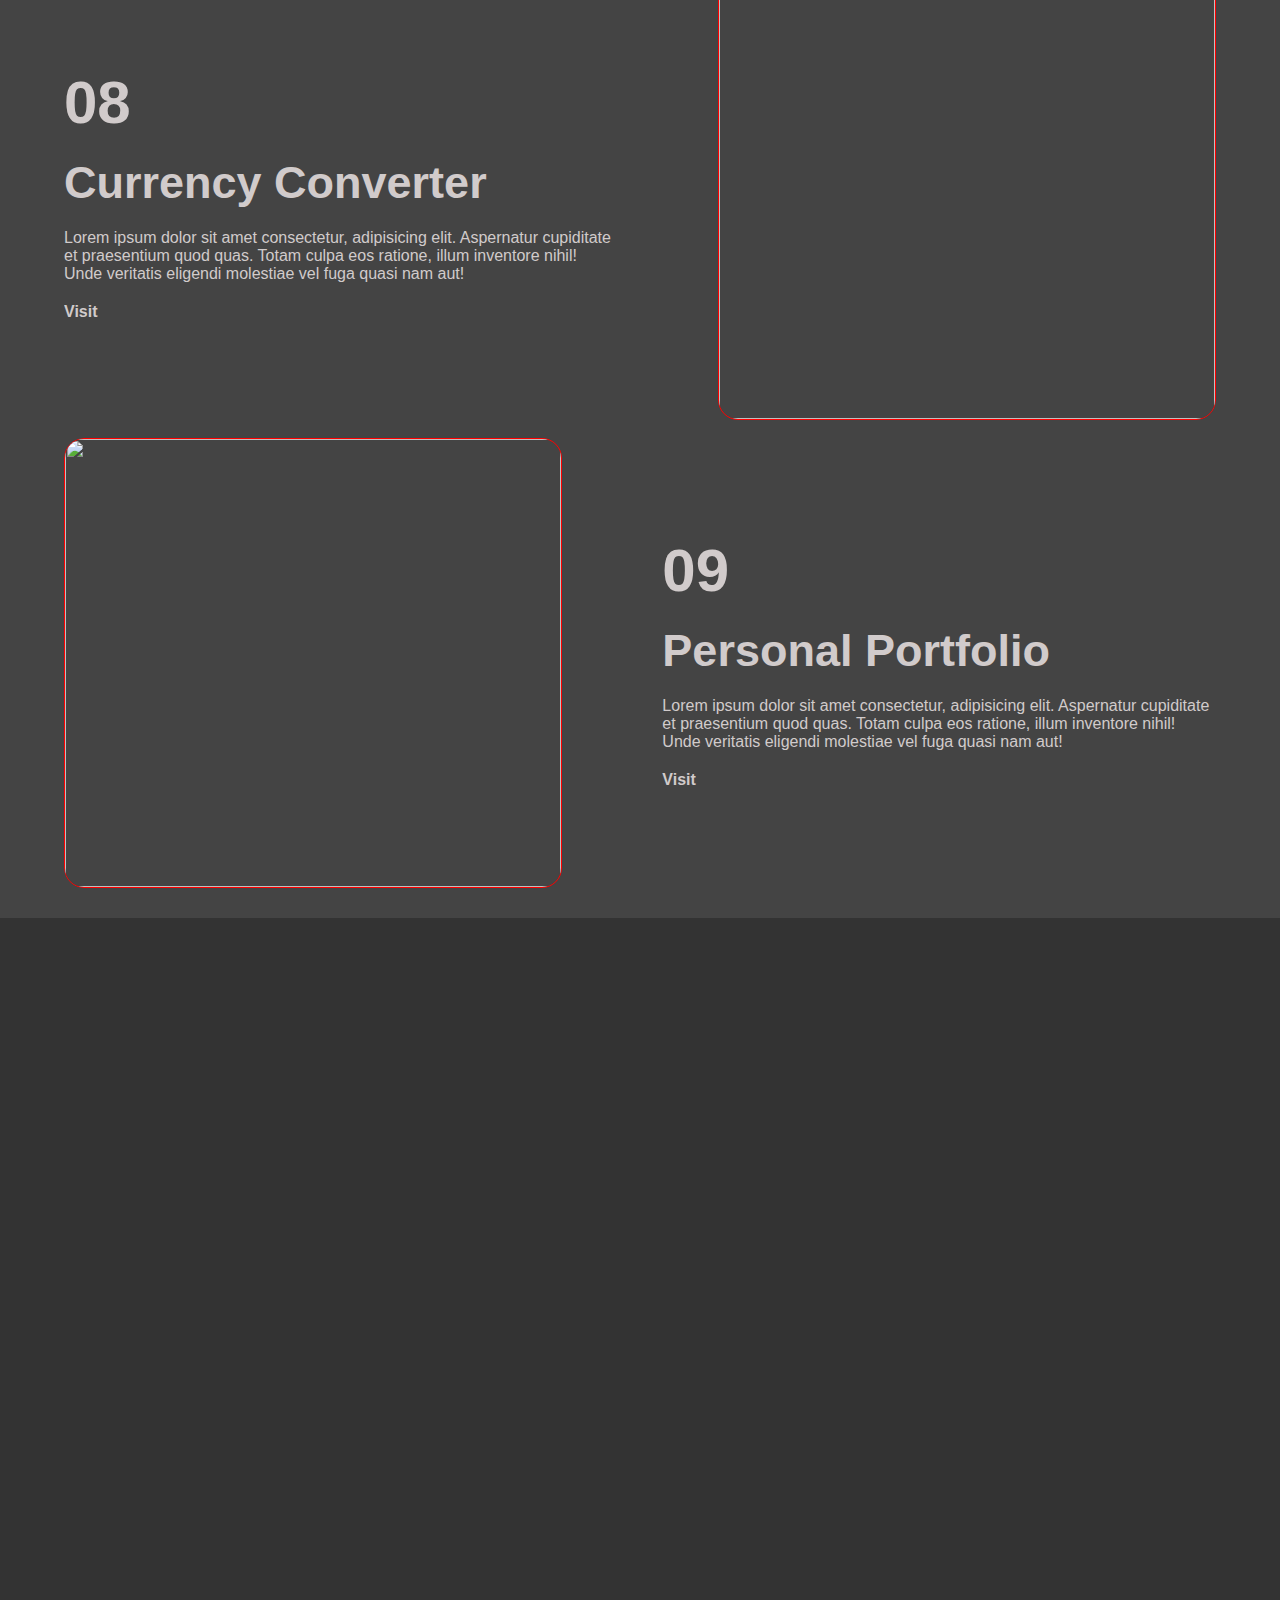
==== commit c49e3ccd: "Abhi Singh" ====
--- a/index.html
+++ b/index.html
@@ -8,7 +8,7 @@
       href="https://cdn.jsdelivr.net/npm/remixicon@4.3.0/fonts/remixicon.css"
       rel="stylesheet"
     />
-    <link rel="icon" href="images/Abhi-bg.png" />
+    <link rel="icon" href="images/Logo.png" />
     <link
       rel="stylesheet"
       href="https://cdnjs.cloudflare.com/ajax/libs/font-awesome/6.6.0/css/all.min.css"
@@ -85,11 +85,11 @@
           </div>
           <div class="btn">
             <a href="mailto:as78397423@gmail.com" class="hire">Hire me</a>
-            <a href="" class="cv" download>Download CV</a>
+            <a href="images/Abhishek Singh.pdf" class="cv" download>Download CV</a>
           </div>
         </div>
         <div class="image">
-          <img src="images/Abhi.png" alt="Abhishek Singh" />
+          <img src="images/Logo.png" alt="Abhishek Singh" />
         </div>
       </section>
       <!-- Home Section End -->
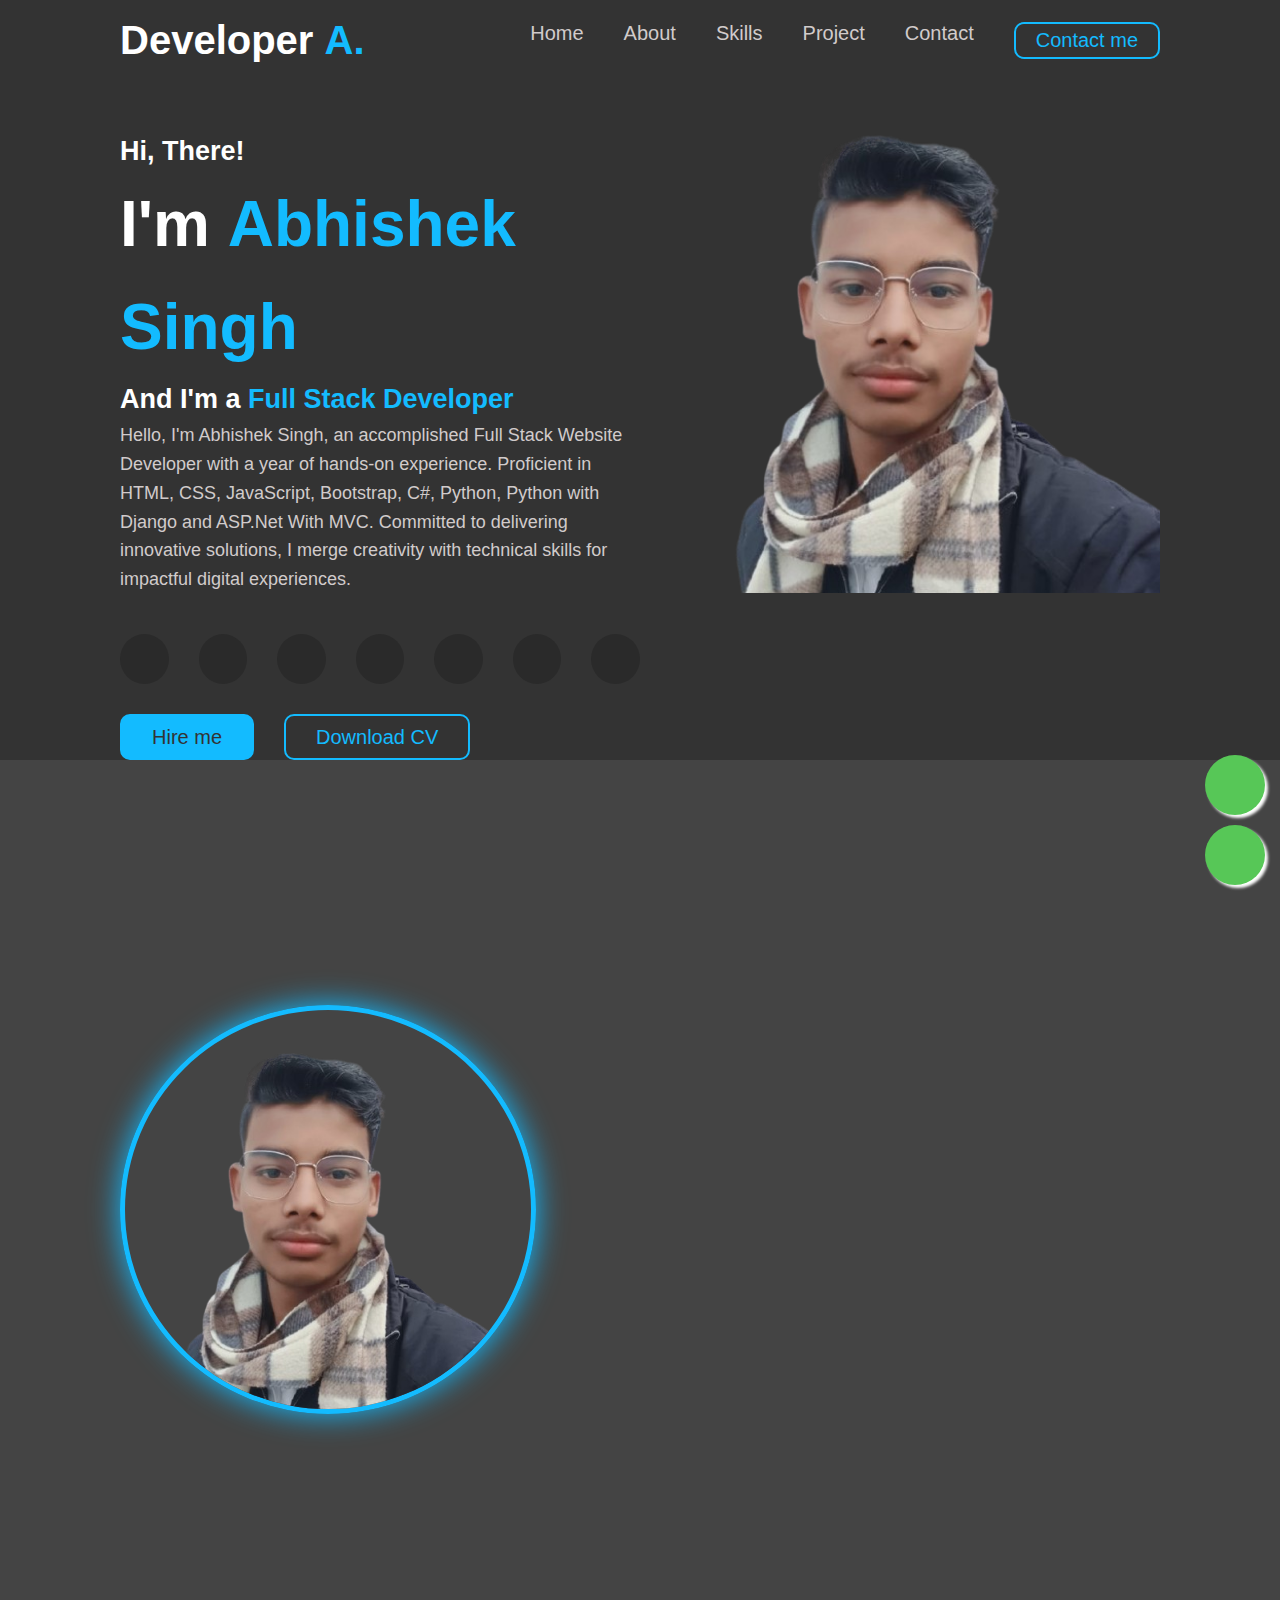
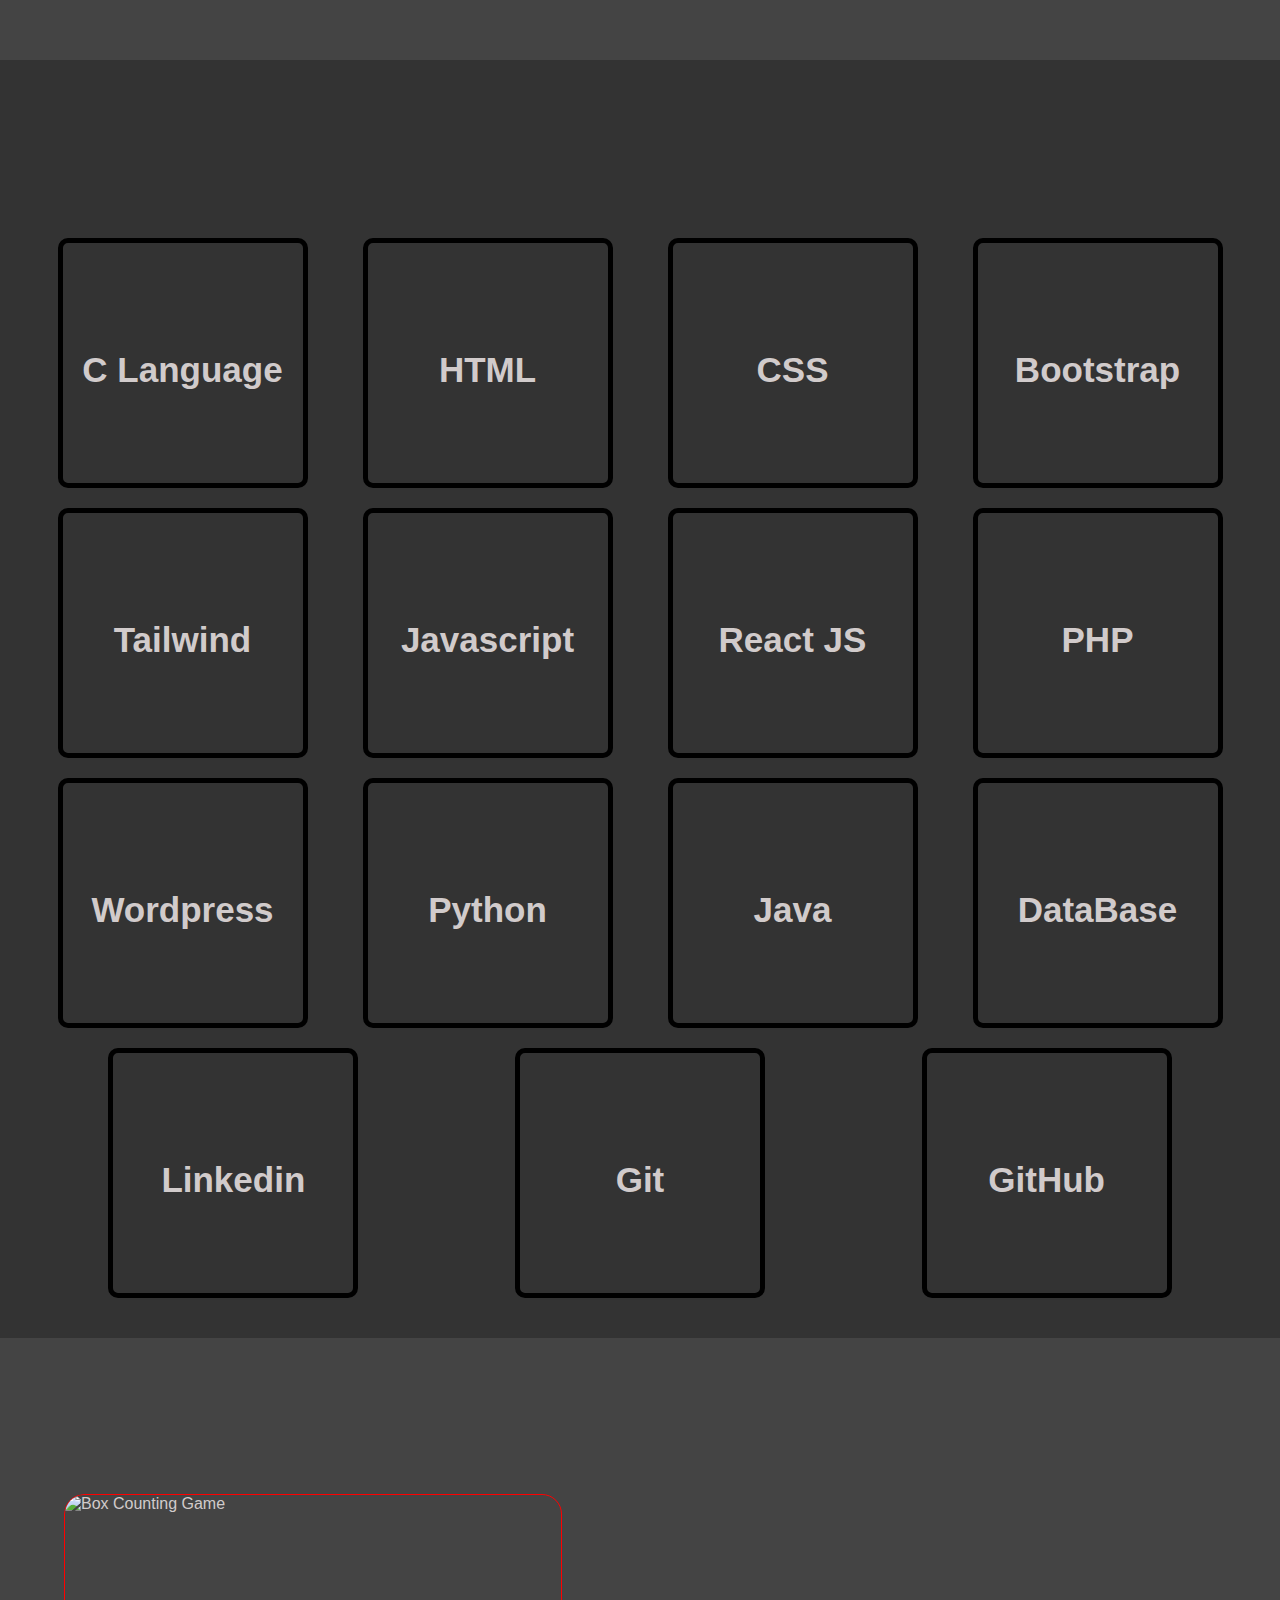
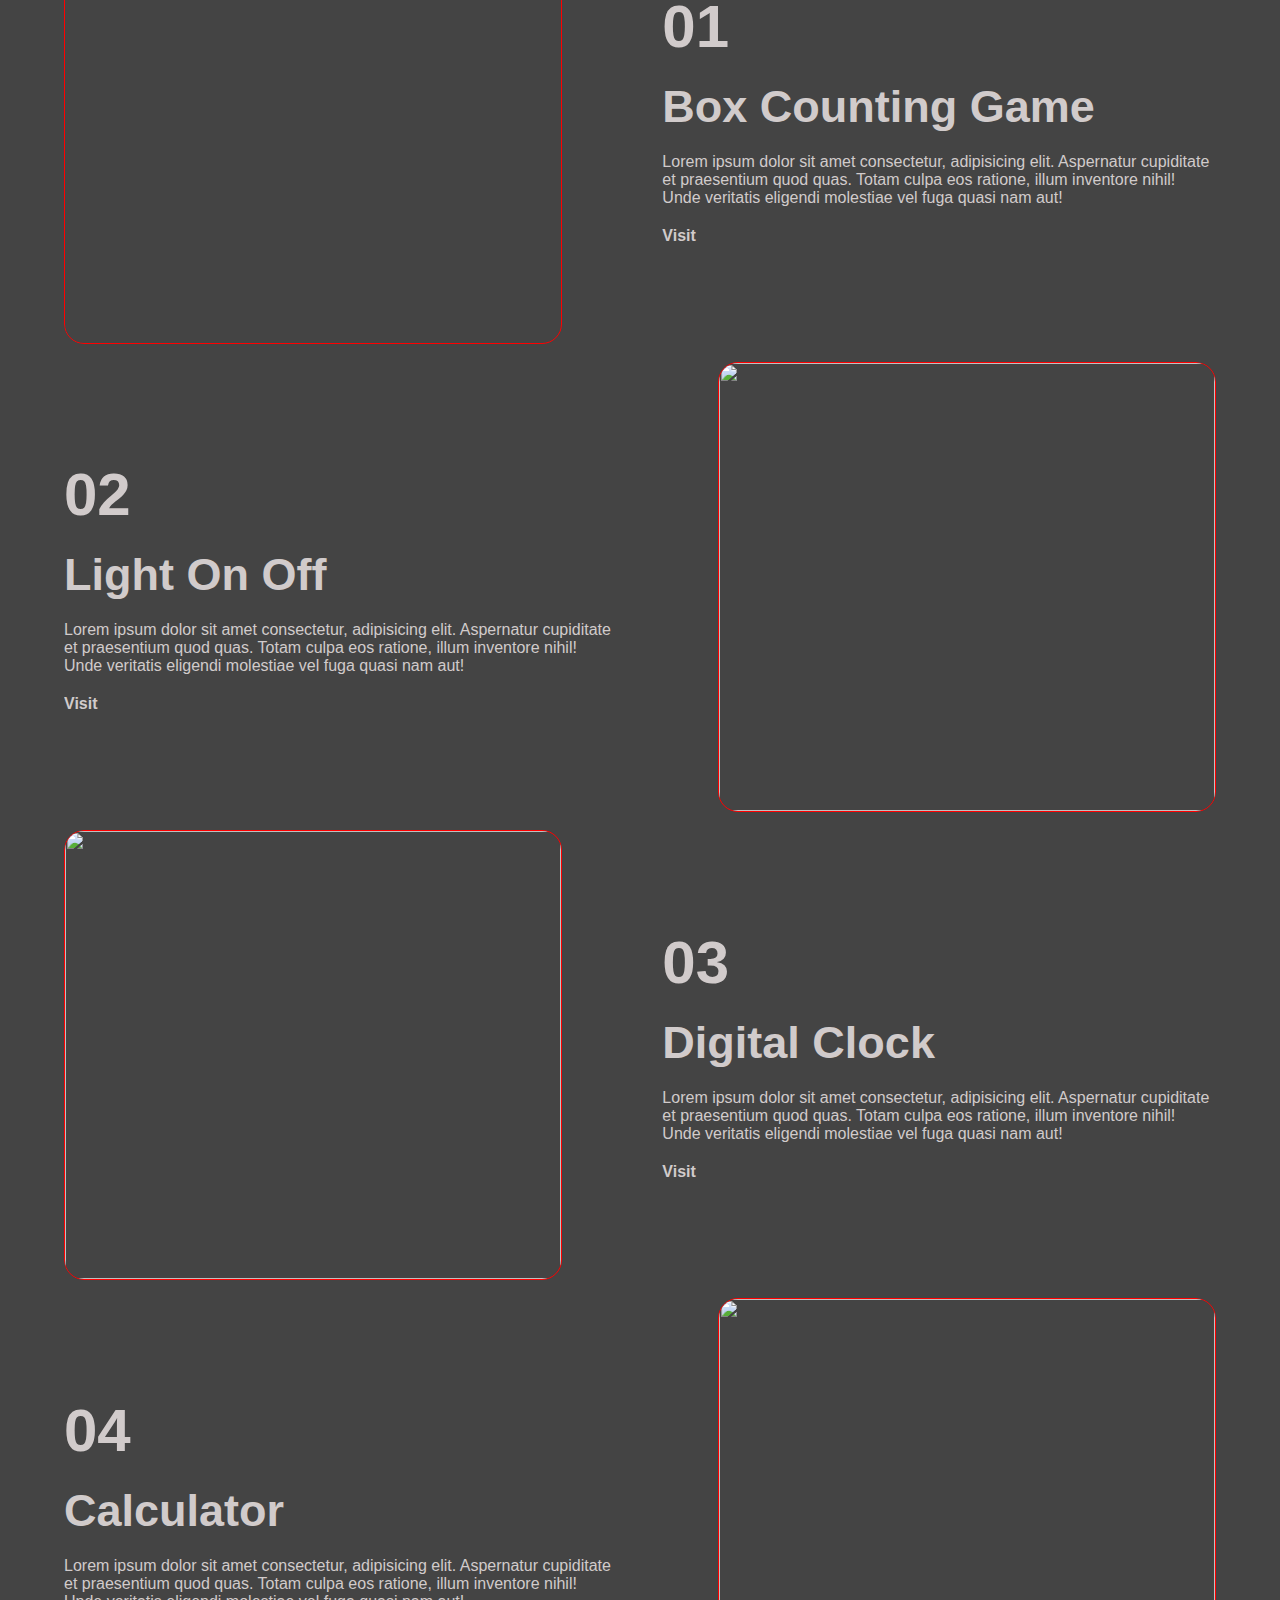
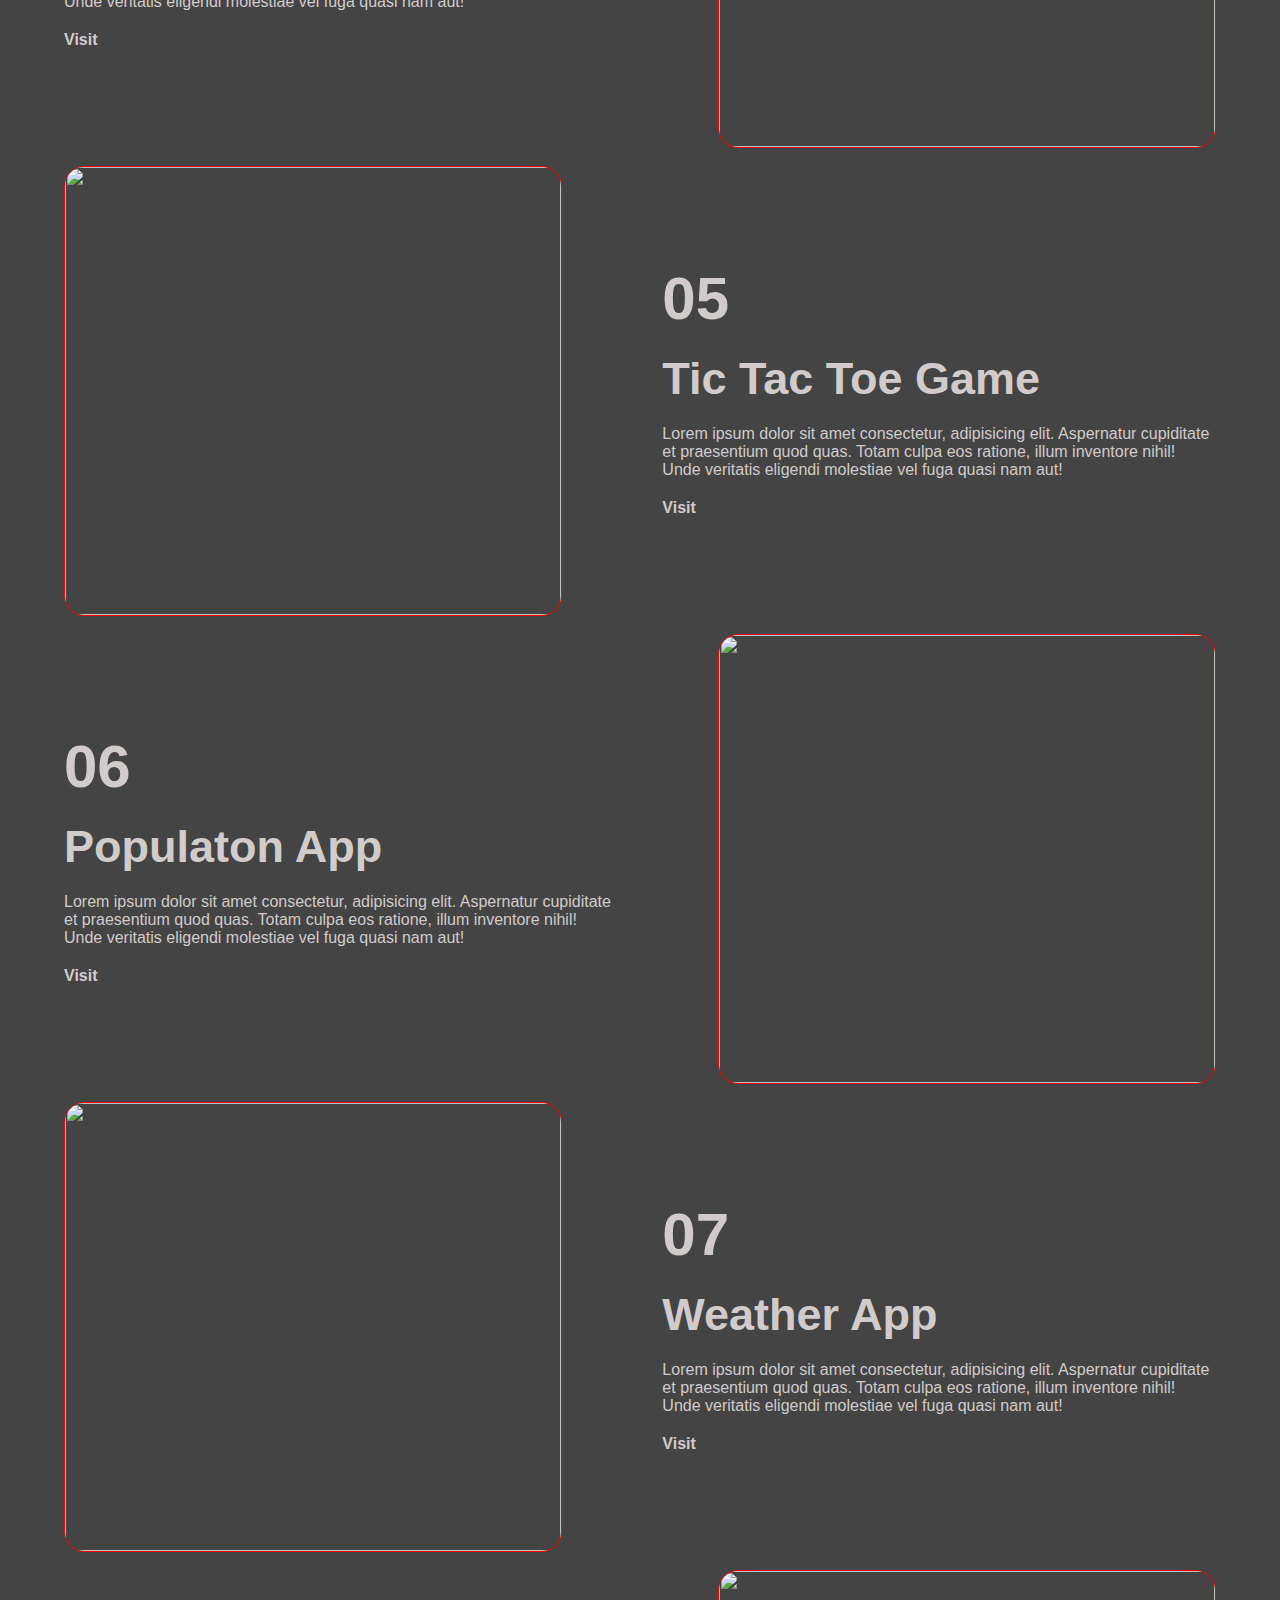
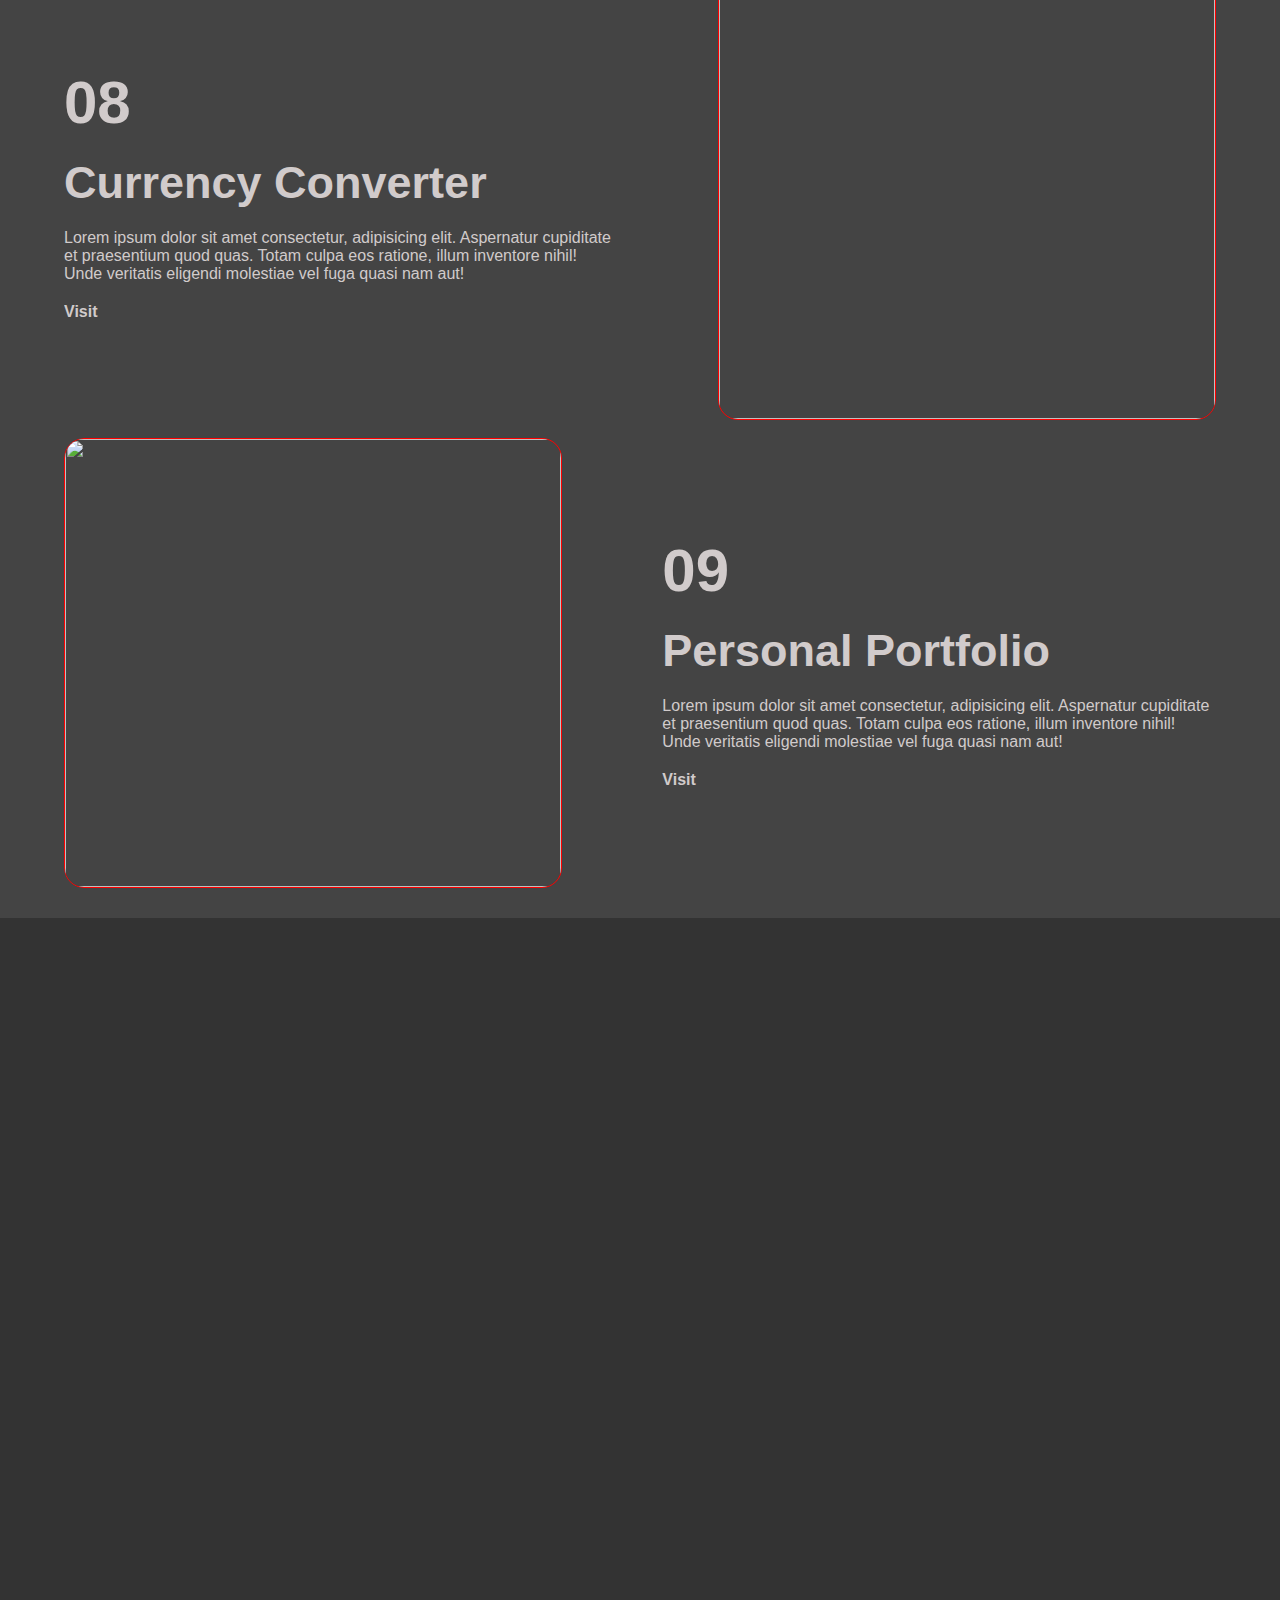
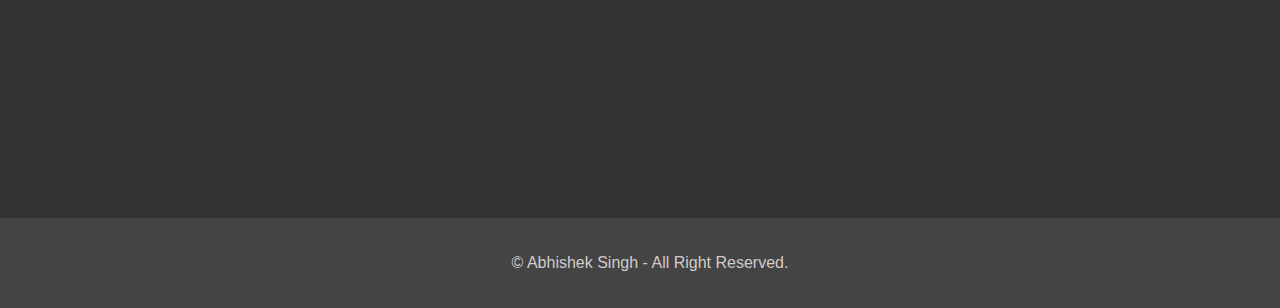
==== commit f14aff10: "Abhi Singh" ====
--- a/index.html
+++ b/index.html
@@ -8,7 +8,7 @@
       href="https://cdn.jsdelivr.net/npm/remixicon@4.3.0/fonts/remixicon.css"
       rel="stylesheet"
     />
-    <link rel="icon" href="images/Logo.png" />
+    <link rel="icon" href="images/Abhi.png" />
     <link
       rel="stylesheet"
       href="https://cdnjs.cloudflare.com/ajax/libs/font-awesome/6.6.0/css/all.min.css"
@@ -89,7 +89,7 @@
           </div>
         </div>
         <div class="image">
-          <img src="images/Logo.png" alt="Abhishek Singh" />
+          <img src="images/Abhi.png" alt="Abhishek Singh" />
         </div>
       </section>
       <!-- Home Section End -->
@@ -452,7 +452,17 @@
       </section>
       <!-- Contact Section End -->
       <!-- Footer Sesction Start -->
-      <footer class="footer"></footer>
+      <footer class="footer">
+        <div></div>
+        <div class="social-media">
+          &copy; Abhishek Singh - All Right Reserved. 
+          <a href="#"><i class="fa-brands fa-twitter"></i></a>
+          <a href="#"><i class="fa-brands fa-facebook-f"></i></a>
+          <a href="#"><i class="fa-brands fa-instagram"></i></a>
+          <a href="#"><i class="fa-brands fa-github"></i></a>
+          <a href="#"><i class="fa-brands fa-linkedin-in"></i></a>
+        </div>
+      </footer>
       <!-- Footer Sesction End -->
     <script src="https://unpkg.com/aos@2.3.1/dist/aos.js"></script>
     <script>
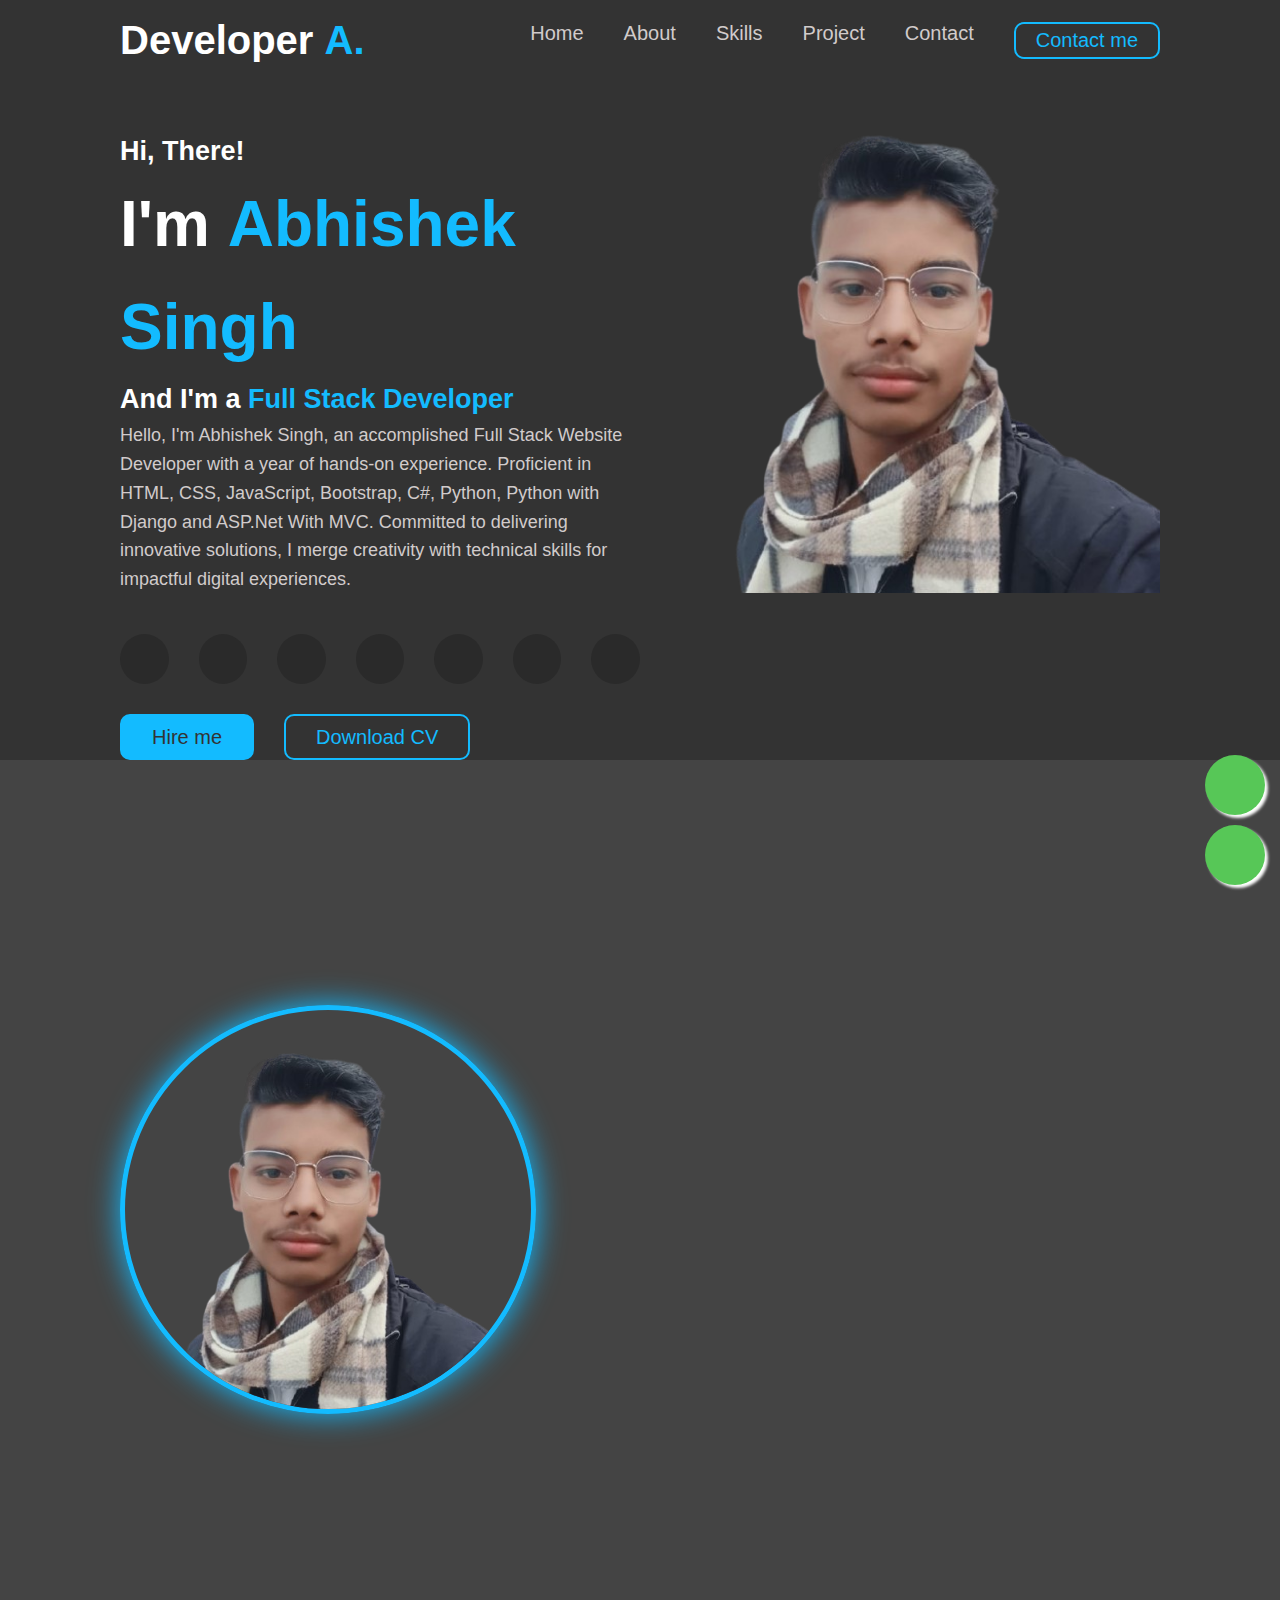
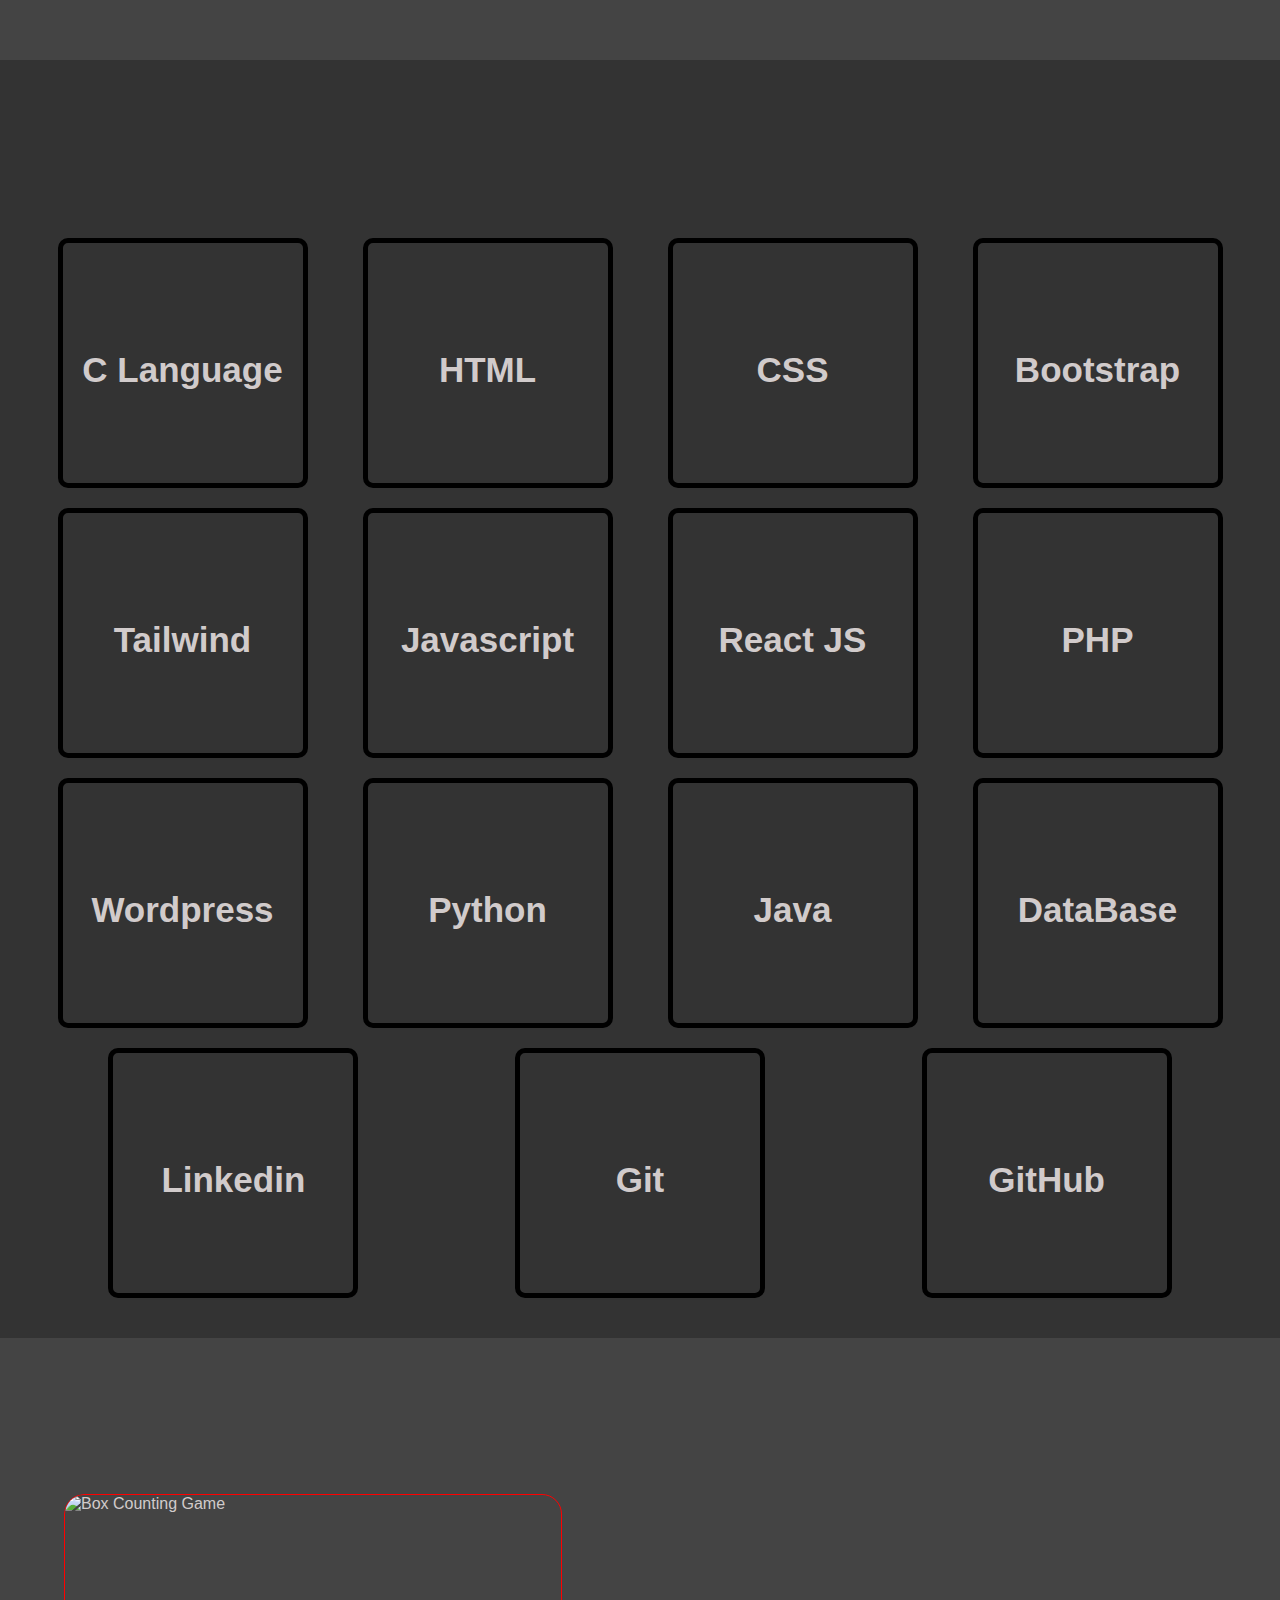
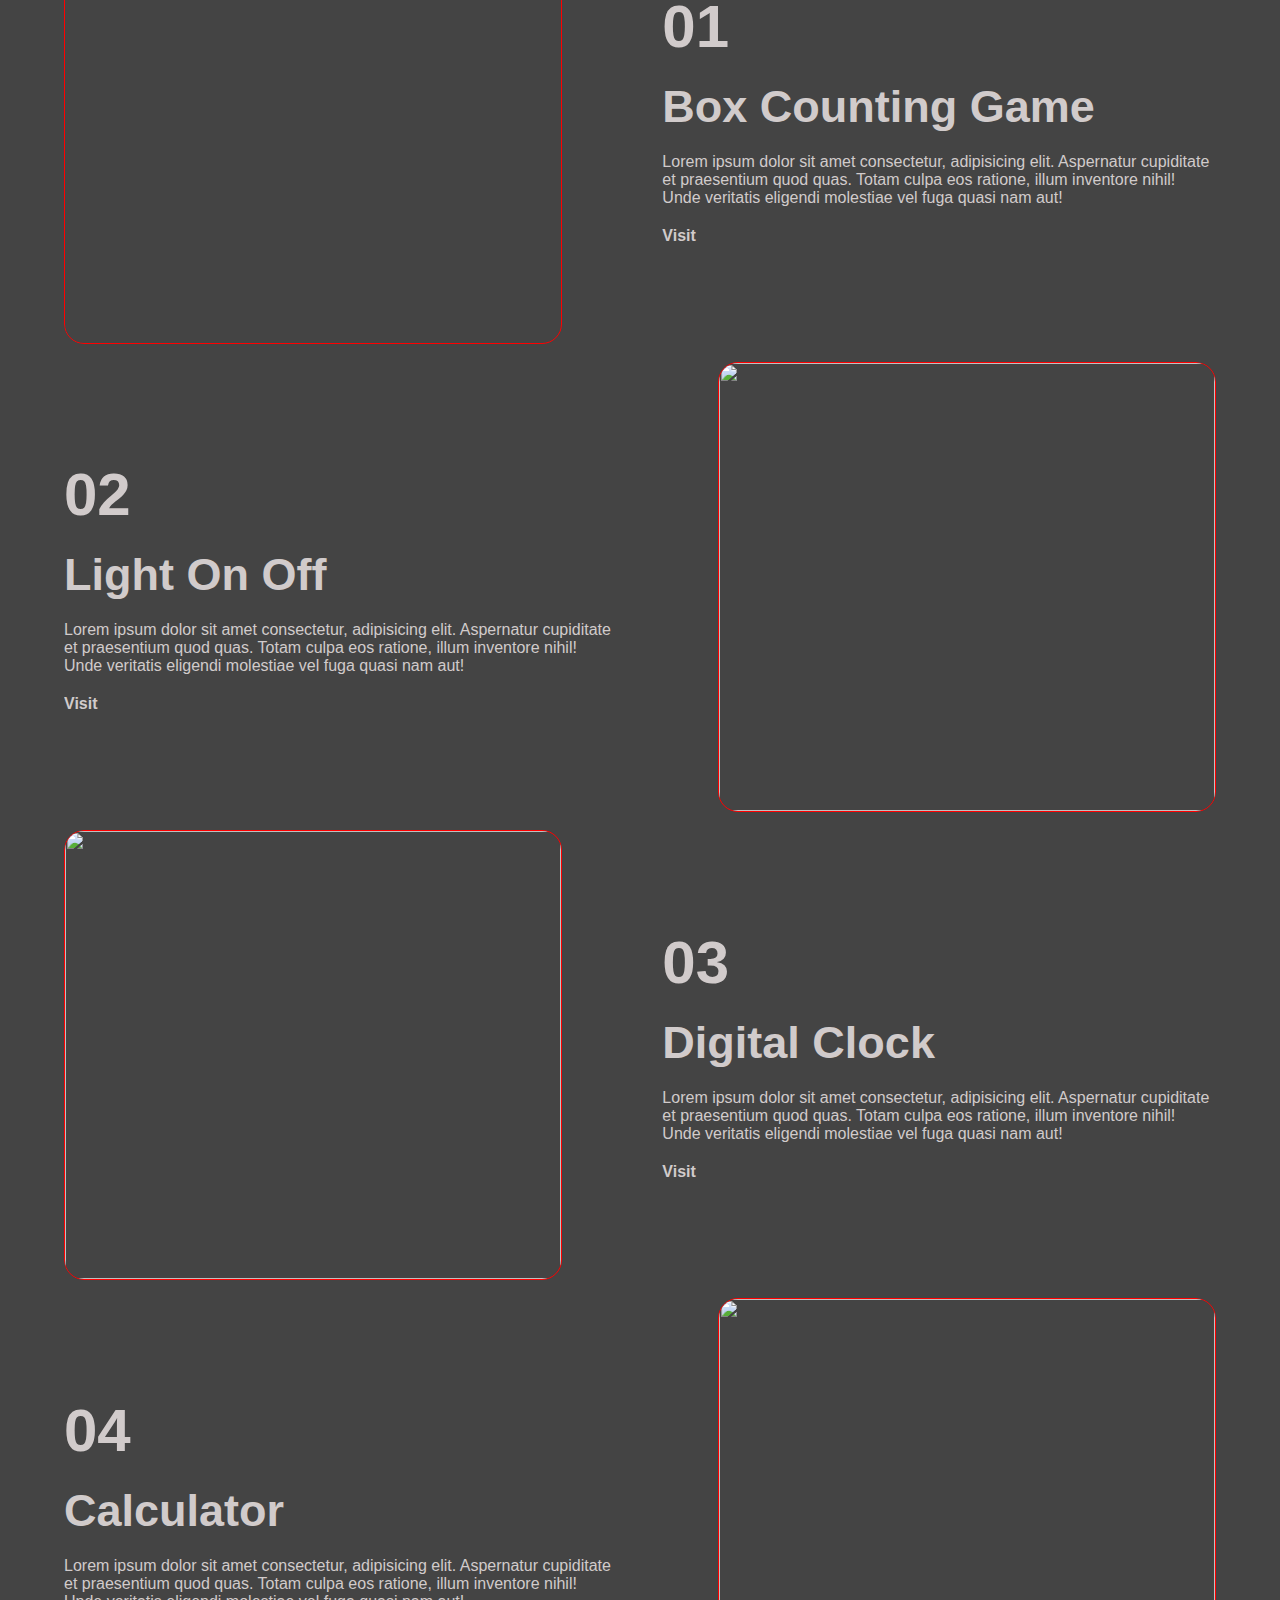
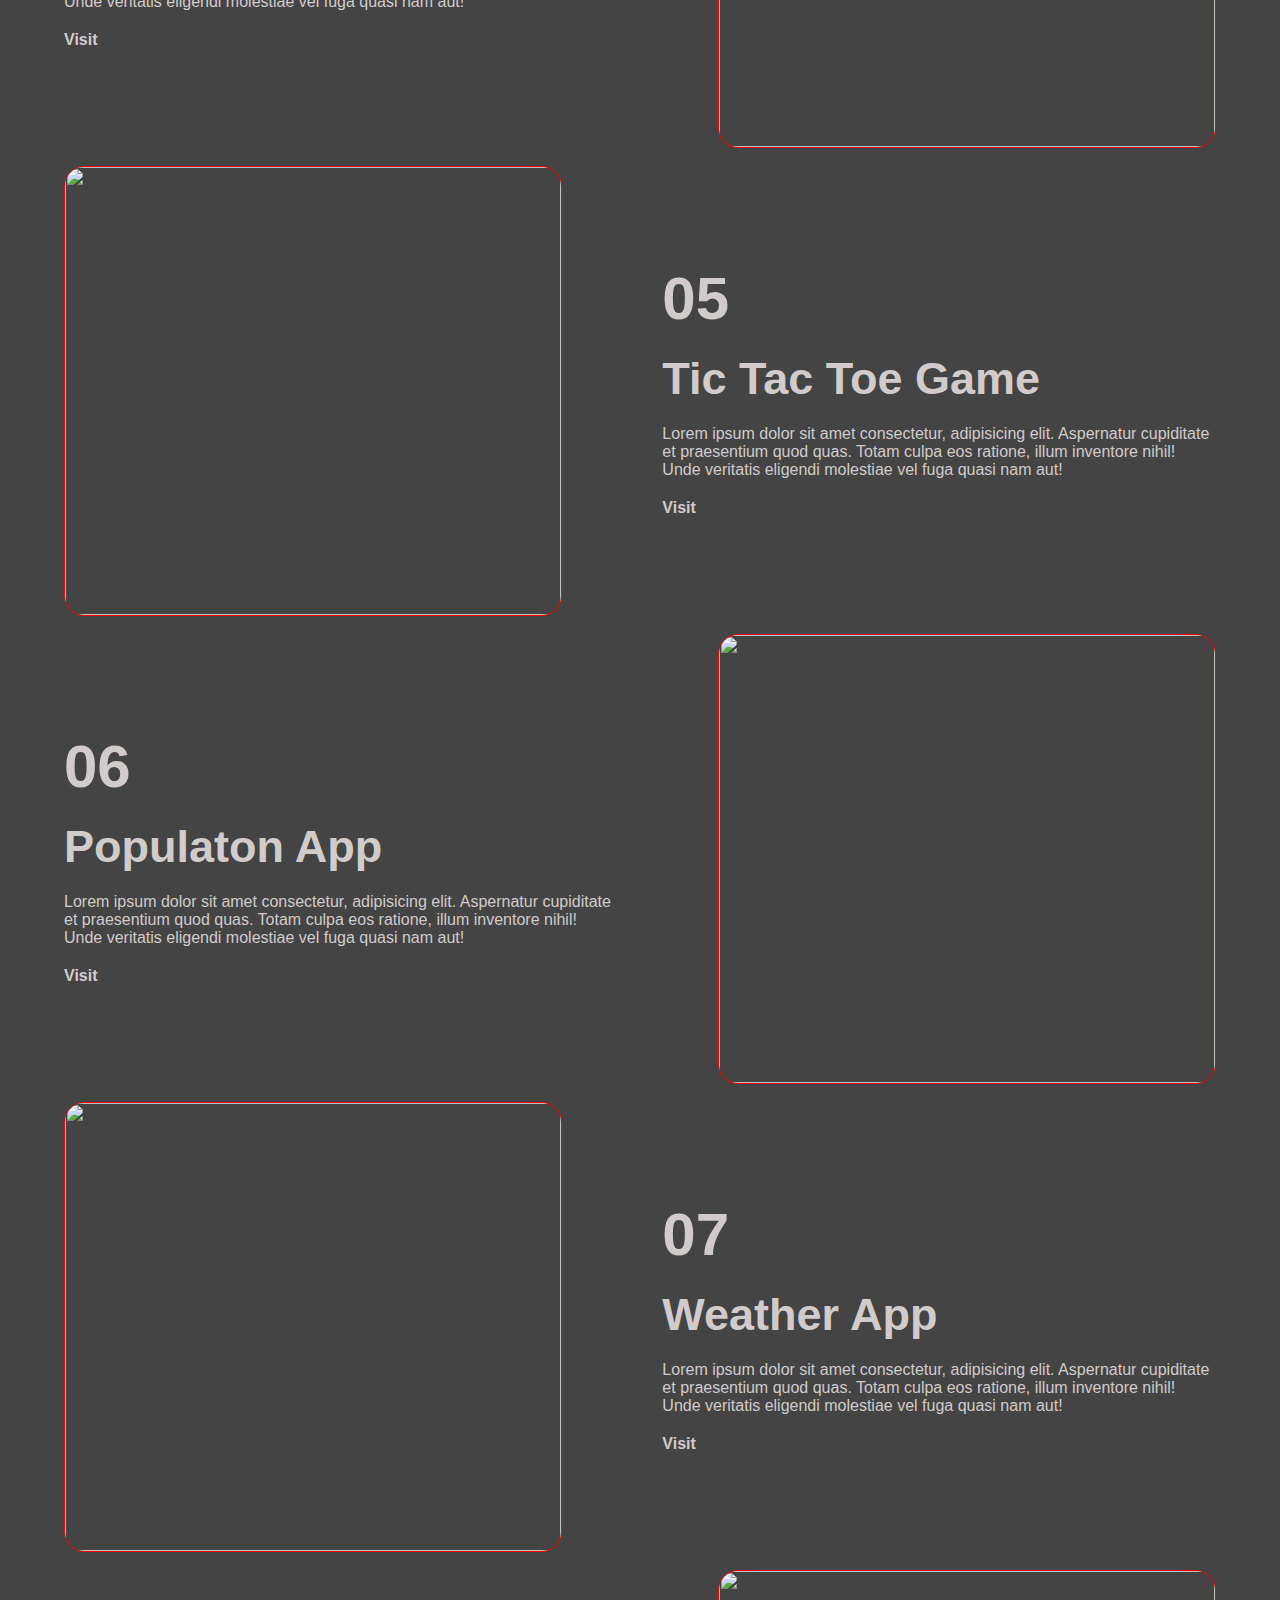
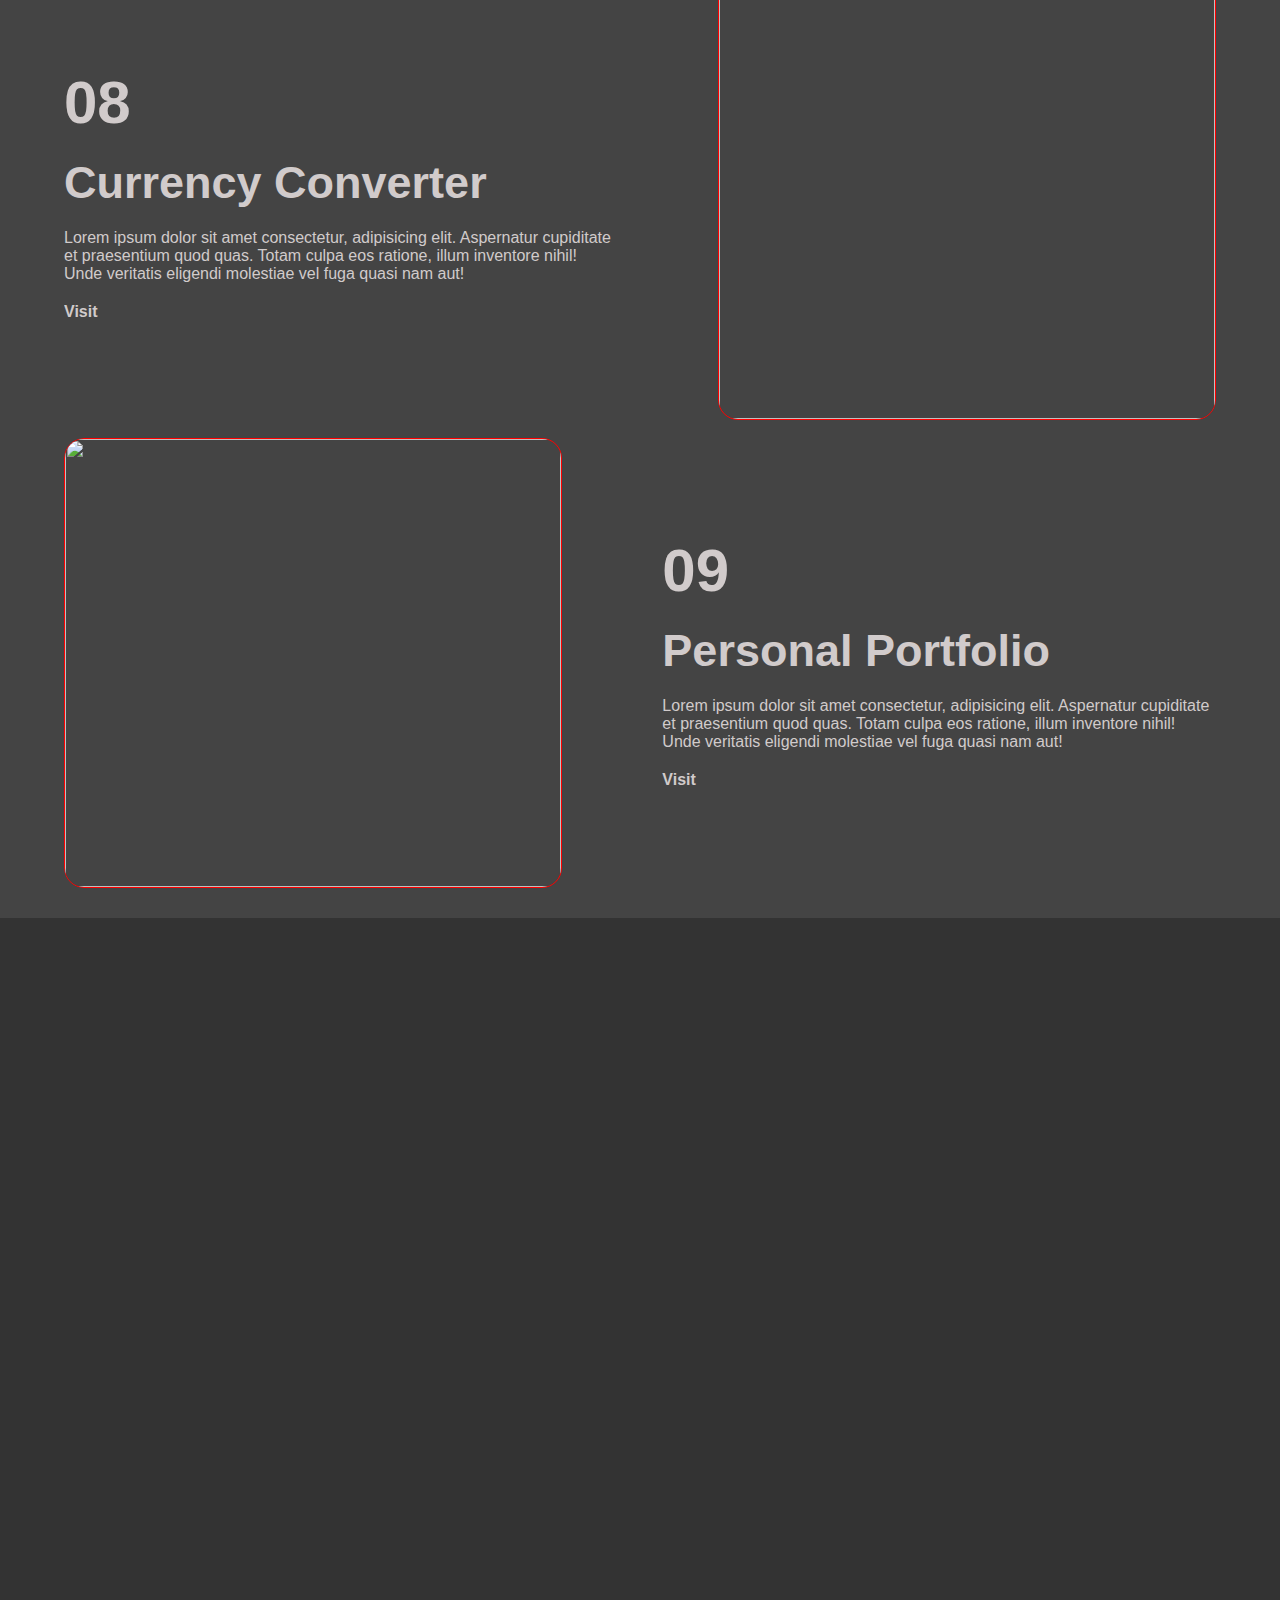
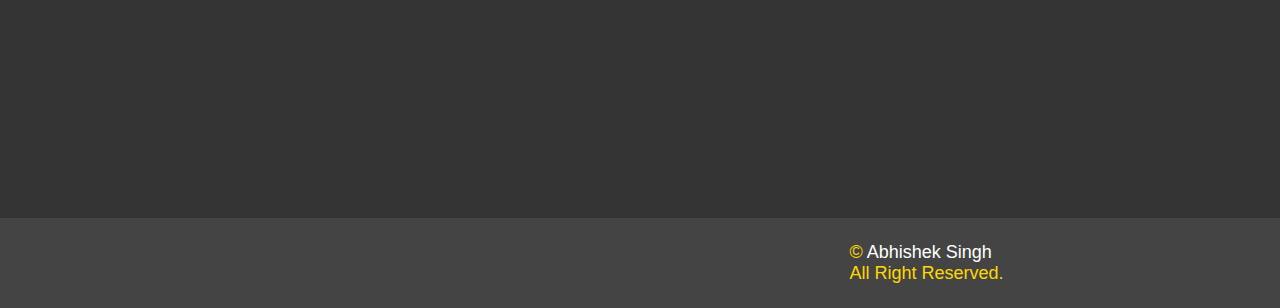
==== commit df997b85: "Abhi Singh" ====
--- a/index.html
+++ b/index.html
@@ -453,14 +453,12 @@
       <!-- Contact Section End -->
       <!-- Footer Sesction Start -->
       <footer class="footer">
-        <div></div>
-        <div class="social-media">
-          &copy; Abhishek Singh - All Right Reserved. 
-          <a href="#"><i class="fa-brands fa-twitter"></i></a>
-          <a href="#"><i class="fa-brands fa-facebook-f"></i></a>
-          <a href="#"><i class="fa-brands fa-instagram"></i></a>
-          <a href="#"><i class="fa-brands fa-github"></i></a>
-          <a href="#"><i class="fa-brands fa-linkedin-in"></i></a>
+        <div class="scroll-up">
+          <a href="/"><i class="fa-solid fa-angles-up"></i></a>
+        </div>
+        <div class="copyright">
+          &copy; <a href="https://www.linkedin.com/in/royal-singh8924/">Abhishek Singh  </a> <br> 
+          All Right Reserved. 
         </div>
       </footer>
       <!-- Footer Sesction End -->
--- a/style.css
+++ b/style.css
@@ -114,7 +114,8 @@
         gap: 50px;
 
     }
-    .navbar h1{
+
+    .navbar h1 {
         display: flex;
         font-size: 30px;
         gap: 5px;
@@ -366,7 +367,7 @@
         margin: 0 50px;
     }
 
-    .details h1{
+    .details h1 {
         font-size: 45px;
     }
 }
@@ -621,10 +622,29 @@
     width: 100%;
     background-color: #444;
     display: flex;
-    justify-content: center;
+    justify-content: space-around;
     align-items: center;
     gap: 20px;
     color: #fff;
 }
 
+.footer .copyright {
+    font-size: 18px;
+    color: gold;
+}
+
+.footer a {
+    color: #fff;
+    text-decoration: none;
+}
+
+.footer .scroll-up {
+    cursor: pointer;
+    font-size: 30px;
+}
+
+.footer i {
+    color: black;
+}
+
 /* Footer Section End */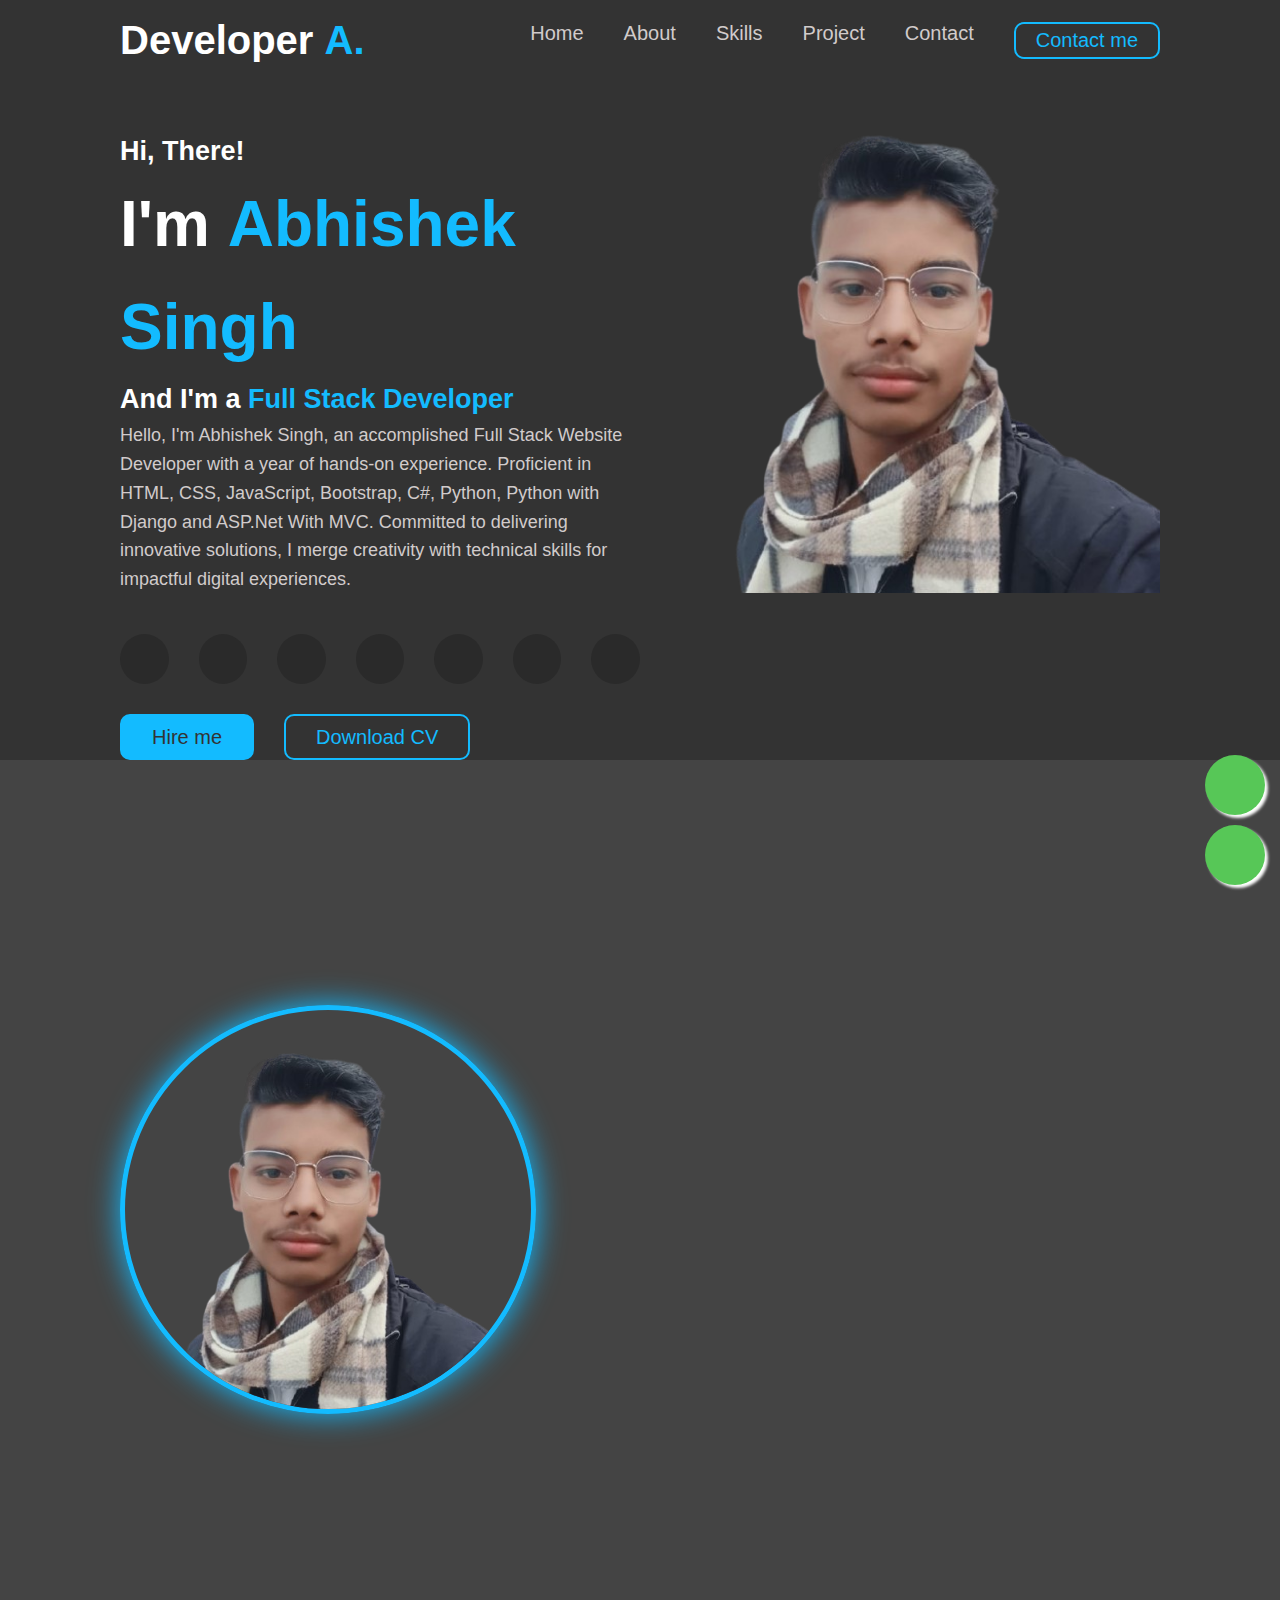
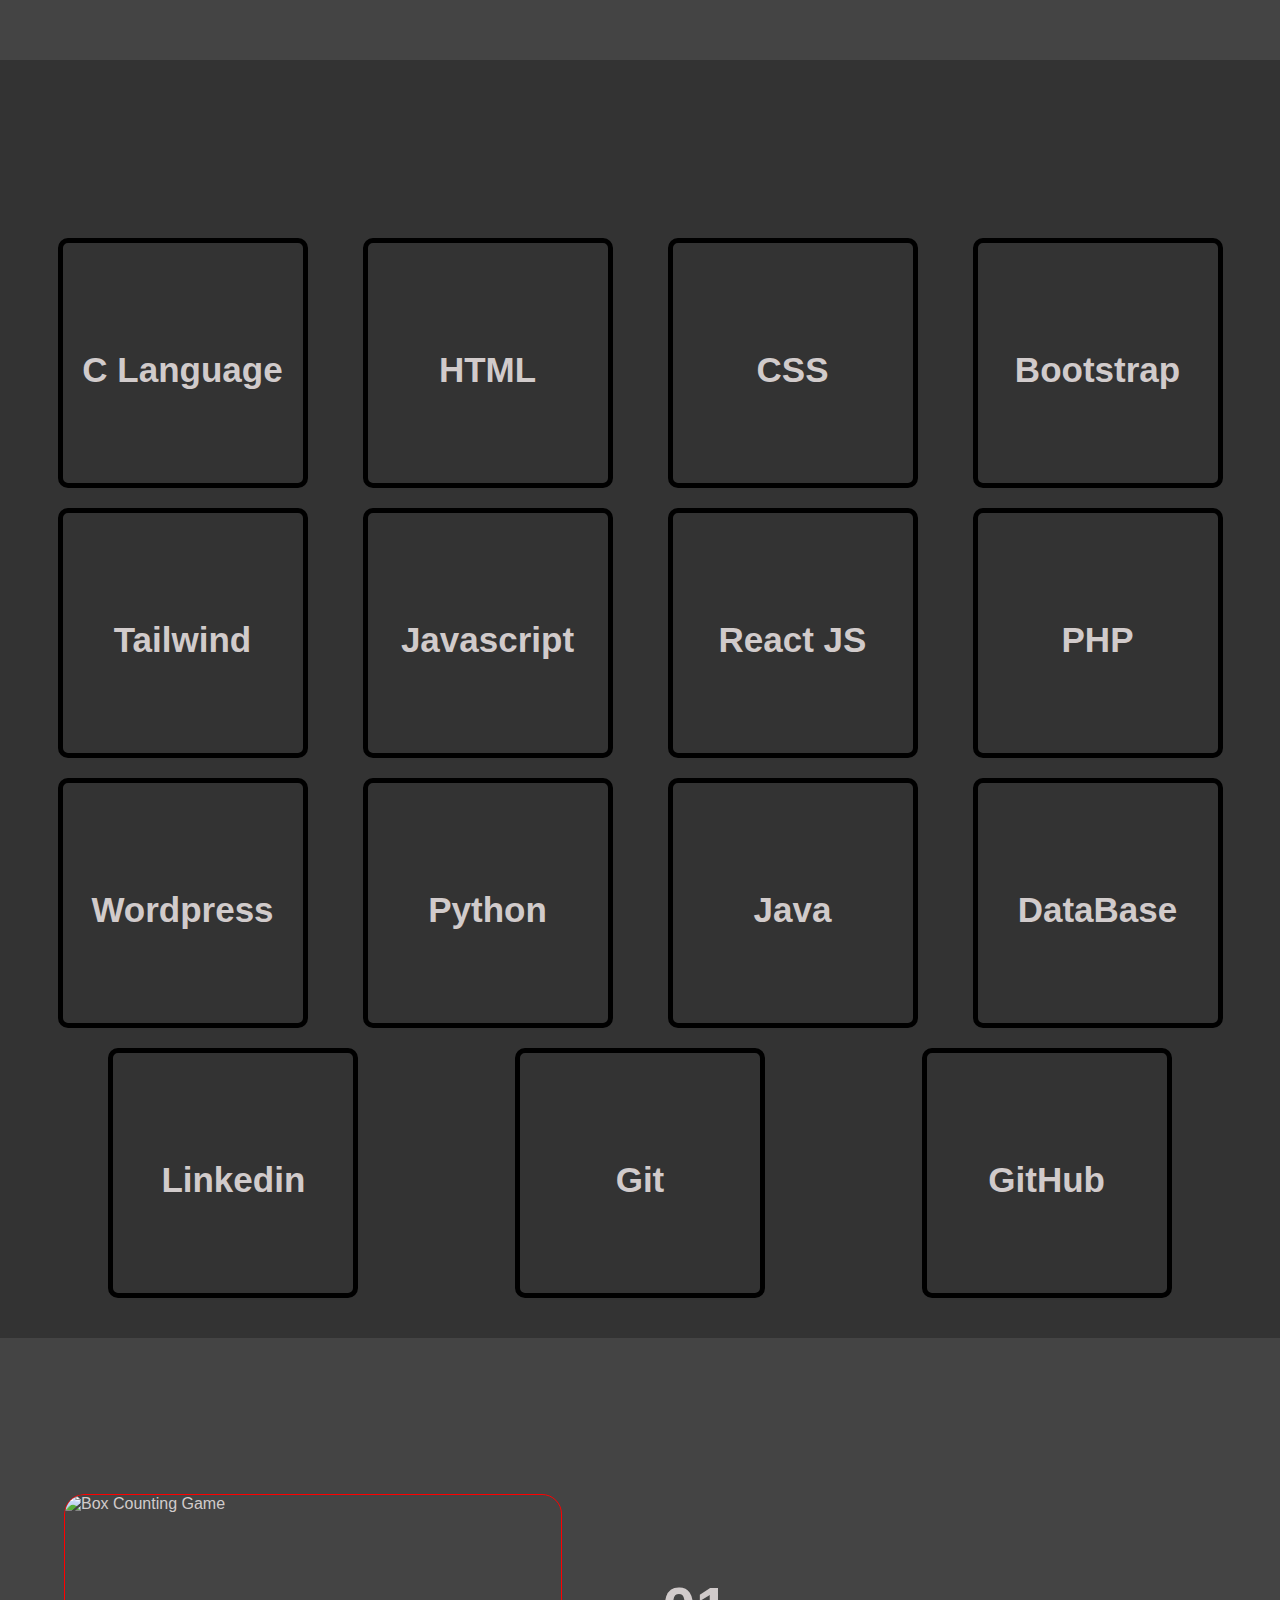
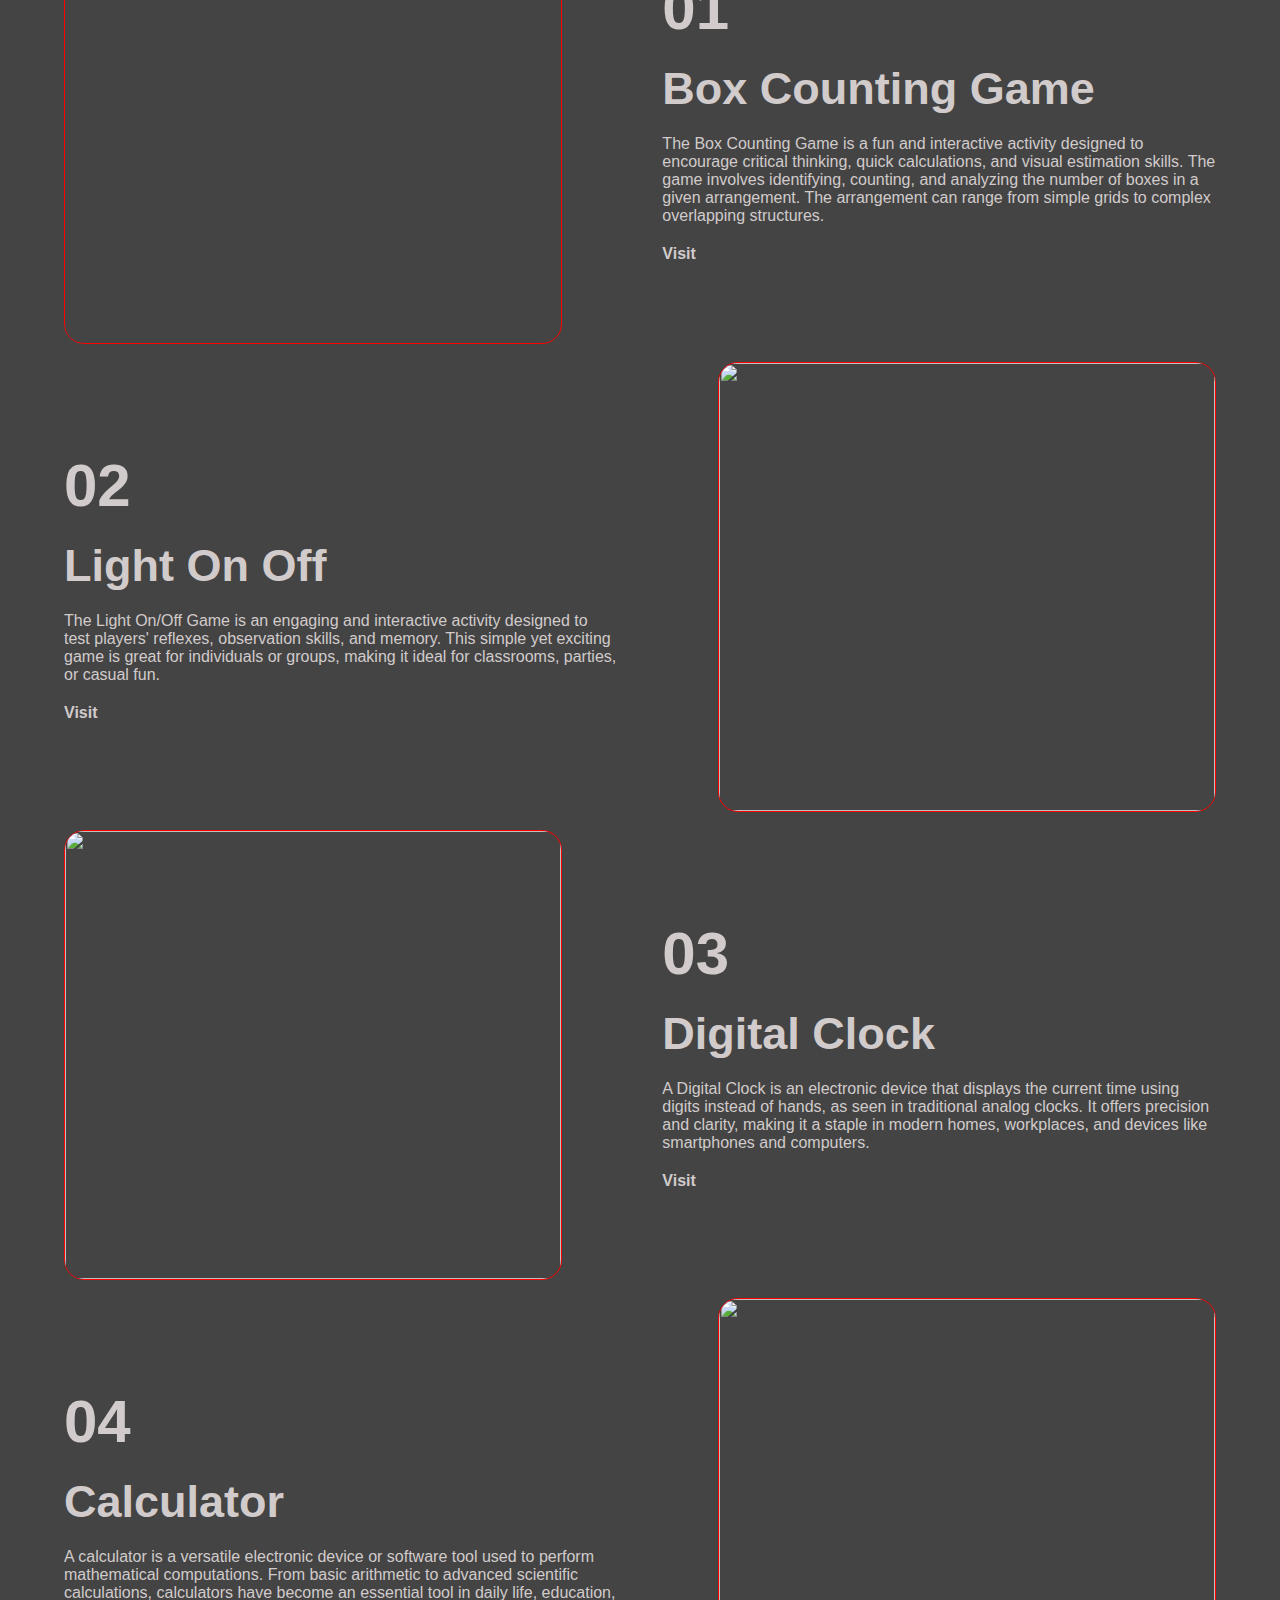
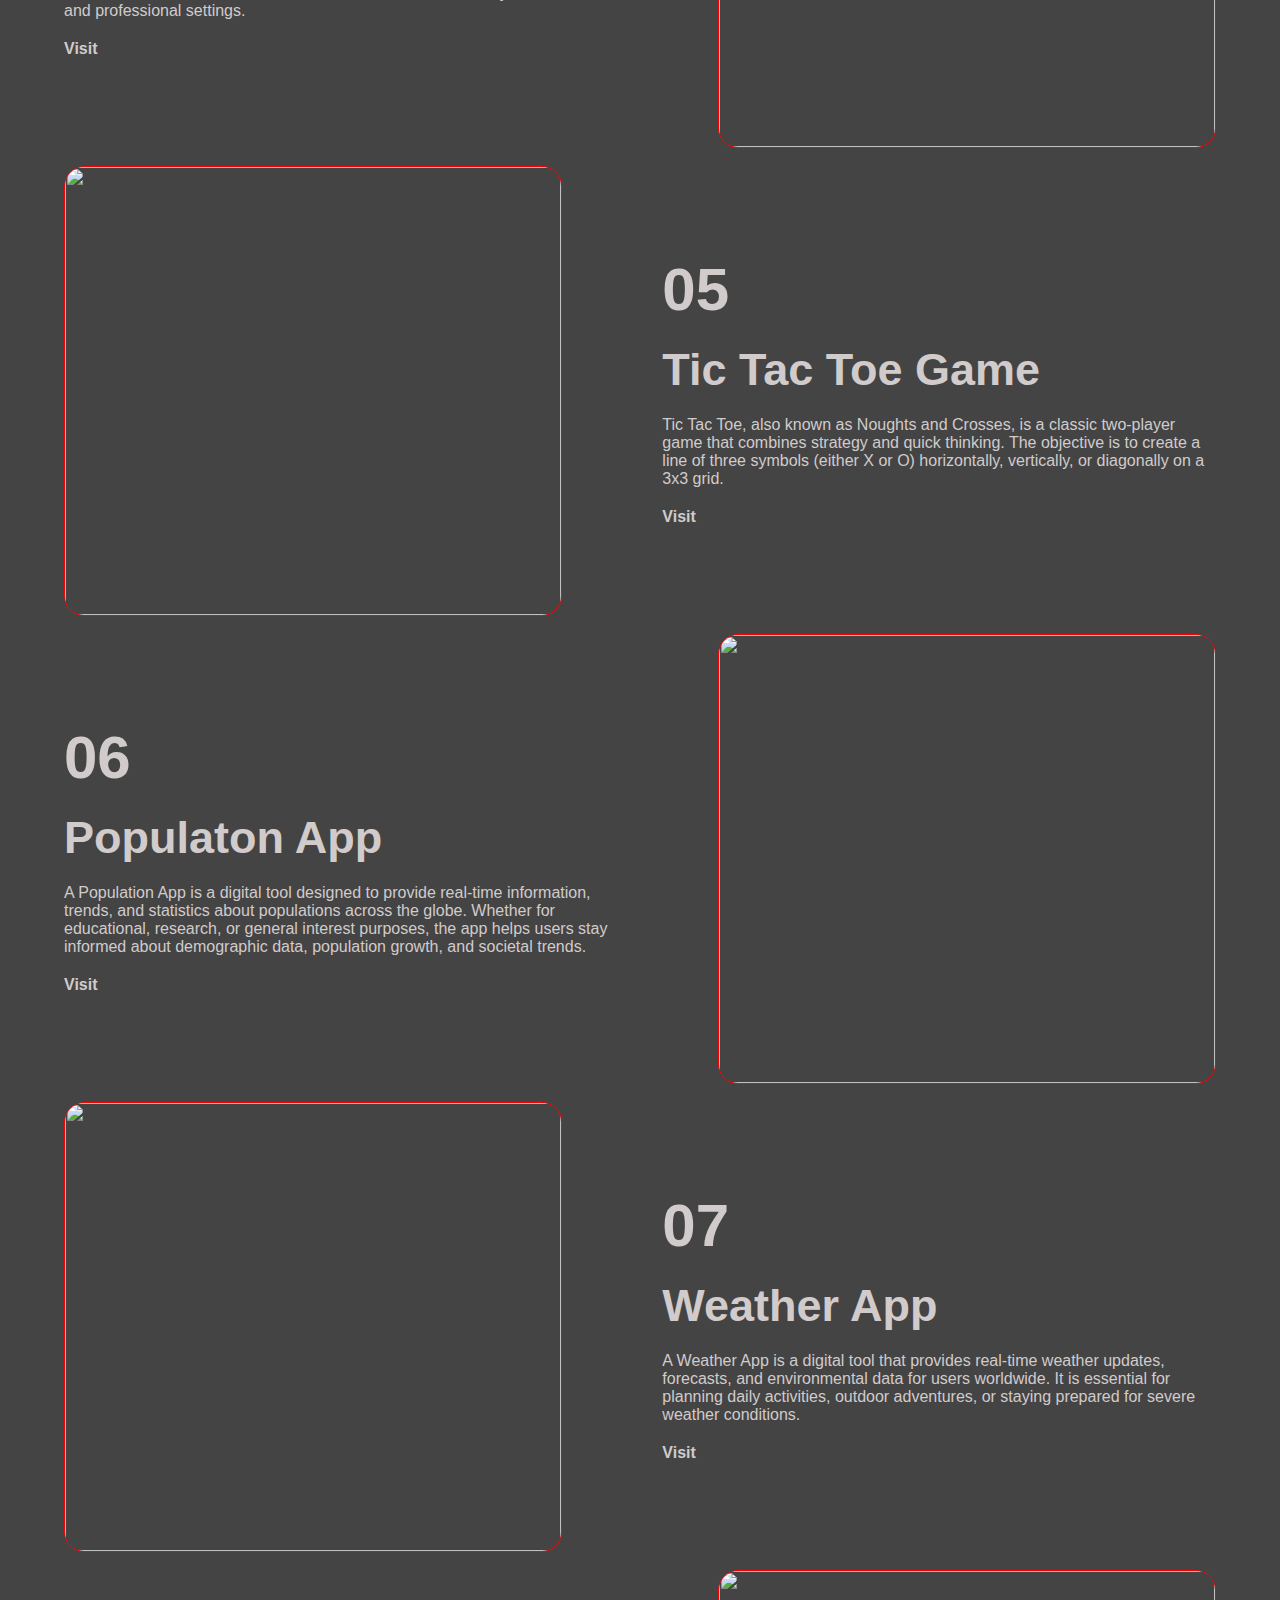
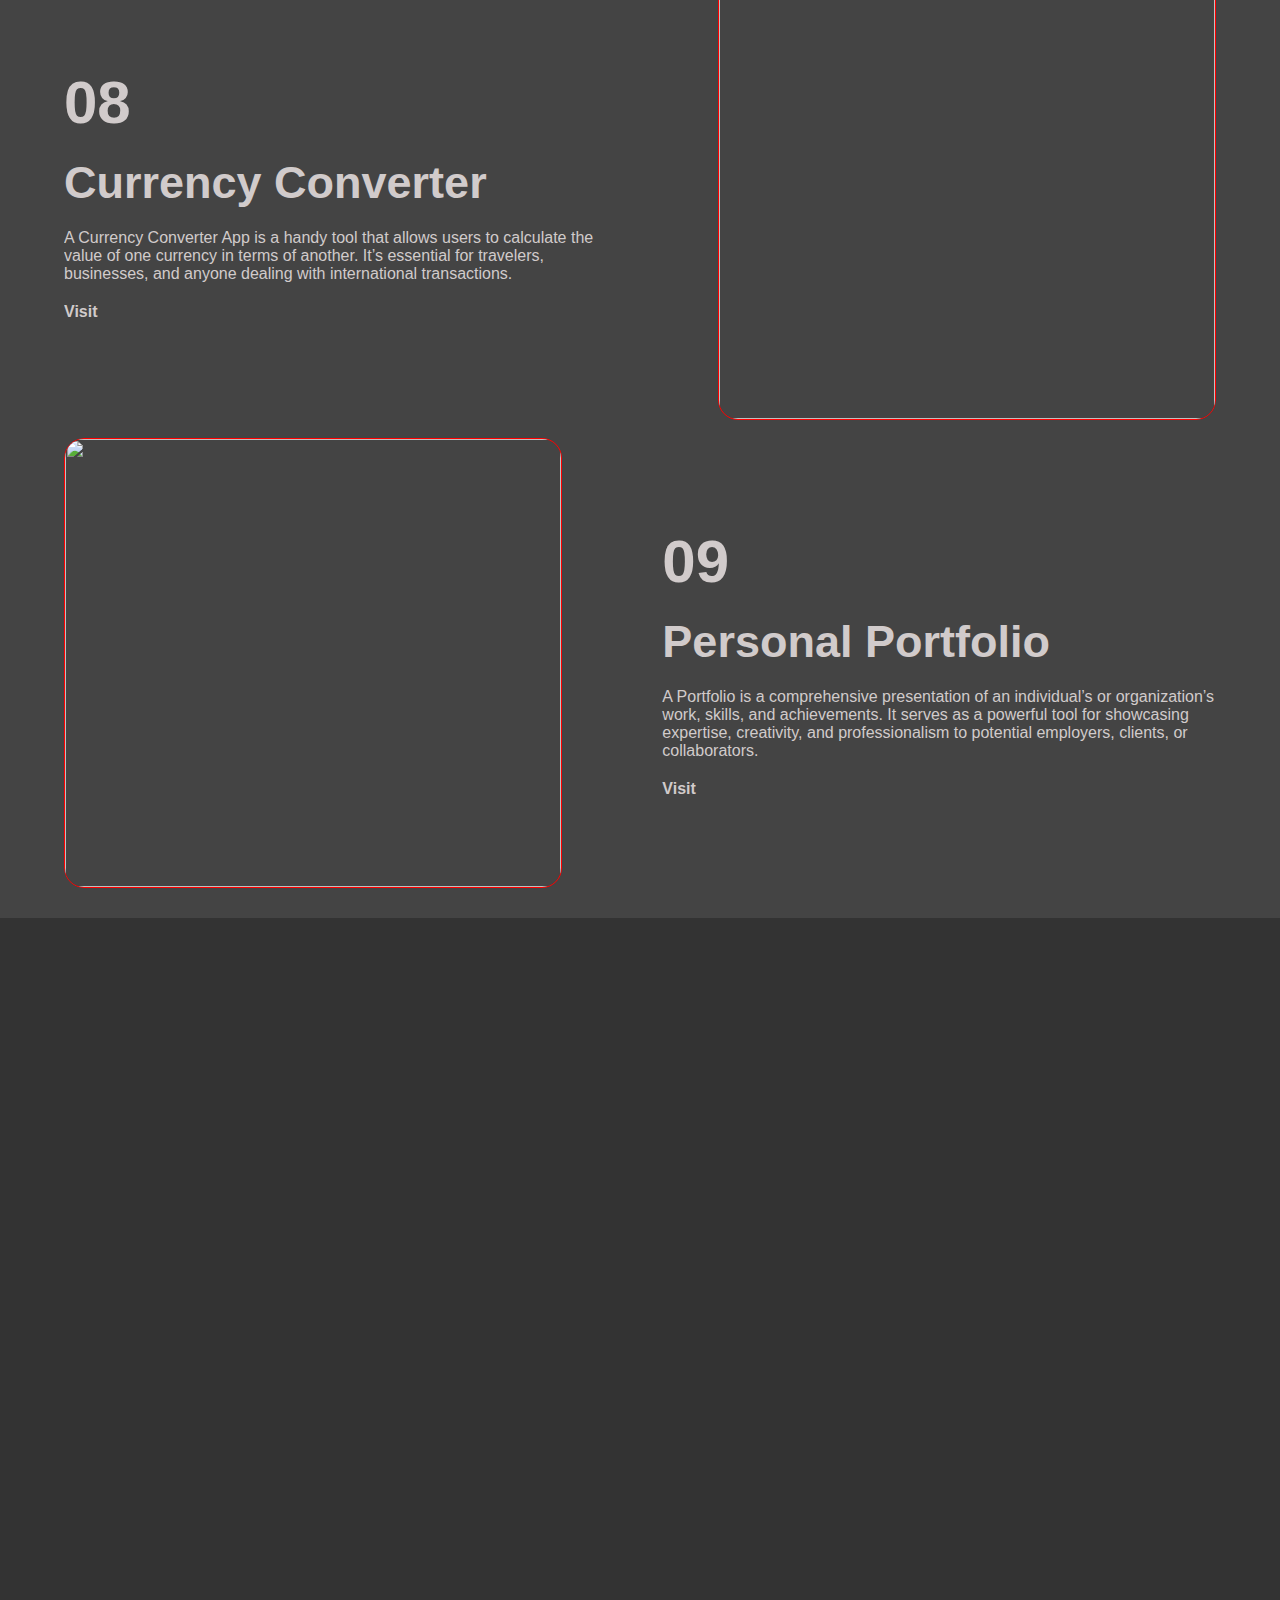
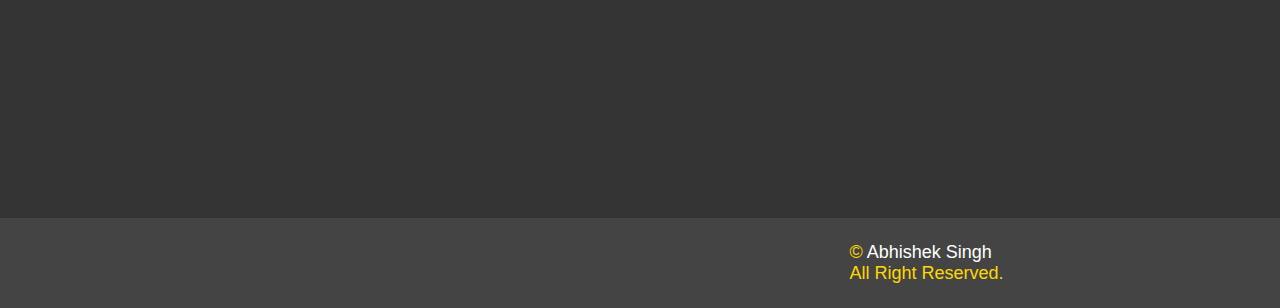
==== commit 4a60fe0b: "Abhi Singh" ====
--- a/index.html
+++ b/index.html
@@ -196,12 +196,7 @@
             <div class="project-text">
               <h3>01</h3>
               <h2>Box Counting Game</h2>
-              <p>
-                Lorem ipsum dolor sit amet consectetur, adipisicing elit.
-                Aspernatur cupiditate et praesentium quod quas. Totam culpa eos
-                ratione, illum inventore nihil! Unde veritatis eligendi
-                molestiae vel fuga quasi nam aut!
-              </p>
+              <p>The Box Counting Game is a fun and interactive activity designed to encourage critical thinking, quick calculations, and visual estimation skills. The game involves identifying, counting, and analyzing the number of boxes in a given arrangement. The arrangement can range from simple grids to complex overlapping structures.</p>
               <div>
                 <b>Visit </b>
                 <a href="https://abhi-singh-12-box-count-game.netlify.app/">
@@ -215,12 +210,7 @@
             <div class="project-text">
               <h3>02</h3>
               <h2>Light On Off</h2>
-              <p>
-                Lorem ipsum dolor sit amet consectetur, adipisicing elit.
-                Aspernatur cupiditate et praesentium quod quas. Totam culpa eos
-                ratione, illum inventore nihil! Unde veritatis eligendi
-                molestiae vel fuga quasi nam aut!
-              </p>
+              <p>The Light On/Off Game is an engaging and interactive activity designed to test players' reflexes, observation skills, and memory. This simple yet exciting game is great for individuals or groups, making it ideal for classrooms, parties, or casual fun.</p>
               <div>
                 <b>Visit </b>
                 <a href="https://abhi-singh-12-light-on-off.netlify.app/">
@@ -246,12 +236,7 @@
             <div class="project-text">
               <h3>03</h3>
               <h2>Digital Clock</h2>
-              <p>
-                Lorem ipsum dolor sit amet consectetur, adipisicing elit.
-                Aspernatur cupiditate et praesentium quod quas. Totam culpa eos
-                ratione, illum inventore nihil! Unde veritatis eligendi
-                molestiae vel fuga quasi nam aut!
-              </p>
+              <p>A Digital Clock is an electronic device that displays the current time using digits instead of hands, as seen in traditional analog clocks. It offers precision and clarity, making it a staple in modern homes, workplaces, and devices like smartphones and computers.</p>
               <div>
                 <b>Visit </b>
                 <a href="https://abhi-singh-12-digital-clock.netlify.app/">
@@ -265,12 +250,7 @@
             <div class="project-text">
               <h3>04</h3>
               <h2>Calculator</h2>
-              <p>
-                Lorem ipsum dolor sit amet consectetur, adipisicing elit.
-                Aspernatur cupiditate et praesentium quod quas. Totam culpa eos
-                ratione, illum inventore nihil! Unde veritatis eligendi
-                molestiae vel fuga quasi nam aut!
-              </p>
+              <p>A calculator is a versatile electronic device or software tool used to perform mathematical computations. From basic arithmetic to advanced scientific calculations, calculators have become an essential tool in daily life, education, and professional settings.</p>
               <div>
                 <b>Visit </b>
                 <a href="https://abhi-singh-12-calculator.netlify.app/">
@@ -296,12 +276,7 @@
             <div class="project-text">
               <h3>05</h3>
               <h2>Tic Tac Toe Game</h2>
-              <p>
-                Lorem ipsum dolor sit amet consectetur, adipisicing elit.
-                Aspernatur cupiditate et praesentium quod quas. Totam culpa eos
-                ratione, illum inventore nihil! Unde veritatis eligendi
-                molestiae vel fuga quasi nam aut!
-              </p>
+              <p>Tic Tac Toe, also known as Noughts and Crosses, is a classic two-player game that combines strategy and quick thinking. The objective is to create a line of three symbols (either X or O) horizontally, vertically, or diagonally on a 3x3 grid.</p>
               <div>
                 <b>Visit </b>
                 <a href="https://abhi-singh-12-tic-tac-toe-game.netlify.app/">
@@ -315,12 +290,7 @@
             <div class="project-text">
               <h3>06</h3>
               <h2>Populaton App</h2>
-              <p>
-                Lorem ipsum dolor sit amet consectetur, adipisicing elit.
-                Aspernatur cupiditate et praesentium quod quas. Totam culpa eos
-                ratione, illum inventore nihil! Unde veritatis eligendi
-                molestiae vel fuga quasi nam aut!
-              </p>
+              <p>A Population App is a digital tool designed to provide real-time information, trends, and statistics about populations across the globe. Whether for educational, research, or general interest purposes, the app helps users stay informed about demographic data, population growth, and societal trends.</p>
               <div>
                 <b>Visit </b>
                 <a href="https://abhi-singh-12-population-app.netlify.app/">
@@ -346,12 +316,7 @@
             <div class="project-text">
               <h3>07</h3>
               <h2>Weather App</h2>
-              <p>
-                Lorem ipsum dolor sit amet consectetur, adipisicing elit.
-                Aspernatur cupiditate et praesentium quod quas. Totam culpa eos
-                ratione, illum inventore nihil! Unde veritatis eligendi
-                molestiae vel fuga quasi nam aut!
-              </p>
+              <p>A Weather App is a digital tool that provides real-time weather updates, forecasts, and environmental data for users worldwide. It is essential for planning daily activities, outdoor adventures, or staying prepared for severe weather conditions.</p>
               <div>
                 <b>Visit </b>
                 <a href="https://abhi-singh-12-weather-app.netlify.app/">
@@ -365,12 +330,7 @@
             <div class="project-text">
               <h3>08</h3>
               <h2>Currency Converter</h2>
-              <p>
-                Lorem ipsum dolor sit amet consectetur, adipisicing elit.
-                Aspernatur cupiditate et praesentium quod quas. Totam culpa eos
-                ratione, illum inventore nihil! Unde veritatis eligendi
-                molestiae vel fuga quasi nam aut!
-              </p>
+              <p>A Currency Converter App is a handy tool that allows users to calculate the value of one currency in terms of another. It’s essential for travelers, businesses, and anyone dealing with international transactions.</p>
               <div>
                 <b>Visit </b>
                 <a href="https://abhi-singh-12-currency-converter.netlify.app/">
@@ -396,12 +356,7 @@
             <div class="project-text">
               <h3>09</h3>
               <h2>Personal Portfolio</h2>
-              <p>
-                Lorem ipsum dolor sit amet consectetur, adipisicing elit.
-                Aspernatur cupiditate et praesentium quod quas. Totam culpa eos
-                ratione, illum inventore nihil! Unde veritatis eligendi
-                molestiae vel fuga quasi nam aut!
-              </p>
+              <p>A Portfolio is a comprehensive presentation of an individual’s or organization’s work, skills, and achievements. It serves as a powerful tool for showcasing expertise, creativity, and professionalism to potential employers, clients, or collaborators.</p>
               <div>
                 <b>Visit </b>
                 <a href="https://abhi-singh-portfolio.netlify.app/">
@@ -417,10 +372,10 @@
       <section class="contact" id="contact">
         <h1 data-aos="zoom-in-down">My <span>Contact</span></h1>
         <form
-          action="https://api.web3forms.com/submit"
+          action="submit.html"
           method="POST"
           data-aos="zoom-in"
-          data-aos-duration="3000"
+          data-aos-duration="2000"
         >
           <input
             type="hidden"
@@ -463,16 +418,6 @@
       </footer>
       <!-- Footer Sesction End -->
     <script src="https://unpkg.com/aos@2.3.1/dist/aos.js"></script>
-    <script>
-      AOS.init();
-    </script>
-    <script>
-      const toggle = document.querySelector(".navbar .toggle");
-      const menu = document.querySelector(".navbar .nav");
-
-      toggle.addEventListener("click", () => {
-        menu.classList.toggle("active");
-      });
-    </script>
-  </body>
+    <script src="script.js"></script>
+    </body>
 </html>
--- a/style.css
+++ b/style.css
@@ -586,6 +586,7 @@
     box-shadow: 0 0 5px #13BBFF;
     color: #333;
     font-size: 18px;
+    cursor: pointer;
 }
 
 @media (max-width: 768px) {
@@ -626,6 +627,7 @@
     align-items: center;
     gap: 20px;
     color: #fff;
+    font-family: "Trebuchet MS", "Lucida Sans Unicode", "Lucida Grande", "Lucida Sans", Arial, sans-serif;
 }
 
 .footer .copyright {
